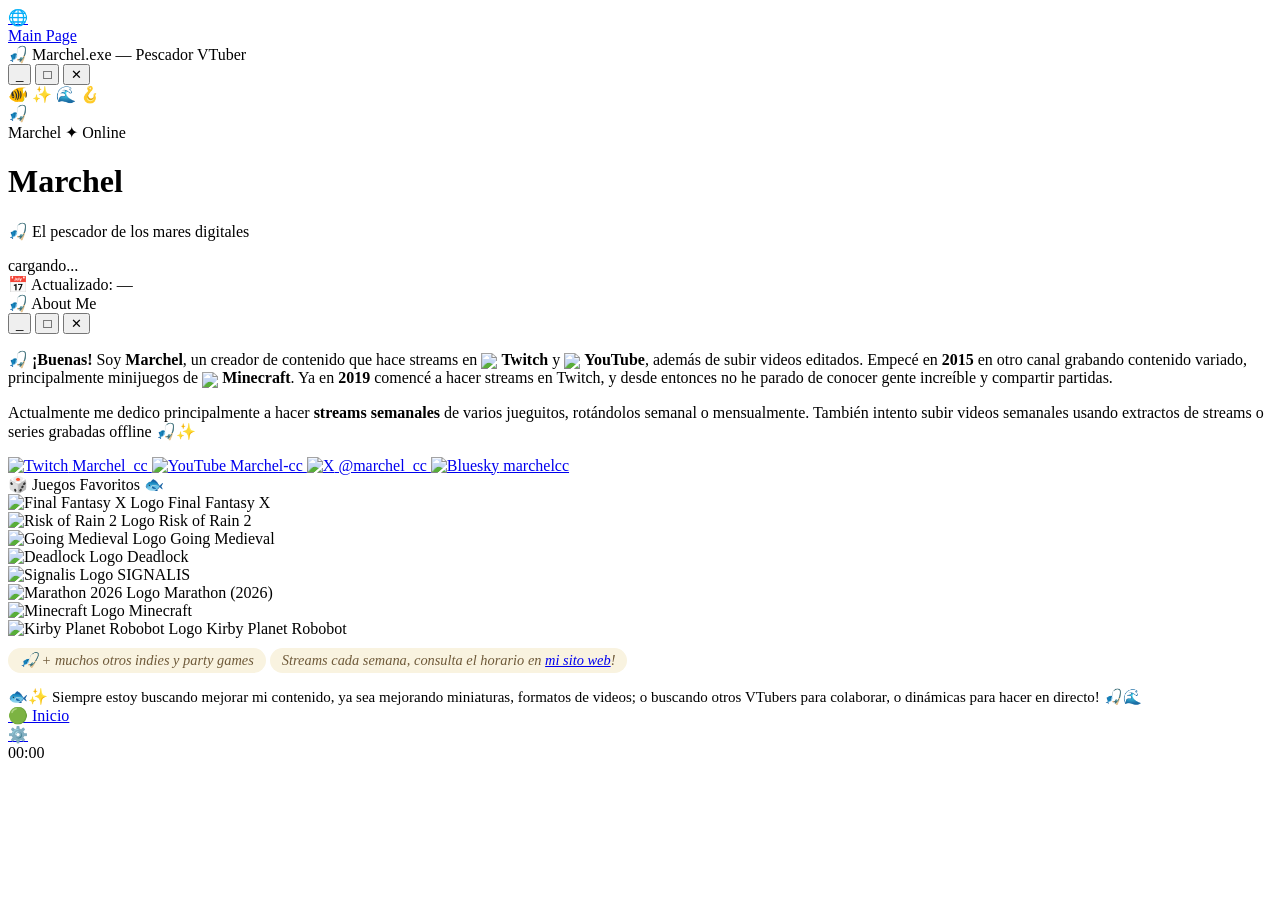
==== about.html @ 4824aac4 "Initial commit" ====
﻿<!DOCTYPE html>
<html lang="en">
<head>
    <meta charset="UTF-8" />
    <meta name="viewport" content="width=device-width, initial-scale=1.0" />
    <title>Marchel — About Me 🥝</title>
    <meta name="description" content="Un poco sobre Marchel, el VTuber pescador." />
    <link rel="stylesheet" href="style.css" />
    <!-- Favicon emoji trick -->
    <link rel="icon" href="data:image/svg+xml,<svg xmlns='http://www.w3.org/2000/svg' viewBox='0 0 100 100'><text y='.9em' font-size='90'>🥝</text></svg>" />
</head>
<body>

<!-- ============================================================
     DESKTOP
     ============================================================ -->
    <div class="desktop">

        <!-- ── Desktop Icons ── -->
        <div class="desktop-icons">
            <a href="index.html" class="desktop-icon">
                <div class="icon-img">🌐</div>
                Main Page
            </a>
        </div>

        <!-- ============================================================
       HERO WINDOW — "Marchel.exe"
       ============================================================ -->
        <div class="xp-window hero-window">
            <!-- Title Bar -->
            <div class="xp-titlebar">
                <div class="title-left">
                    <span class="title-icon">🎣</span>
                    <span class="title-text">Marchel.exe — Pescador VTuber</span>
                </div>
                <div class="xp-window-btns">
                    <button class="xp-btn-win xp-btn-min" title="Minimizar">_</button>
                    <button class="xp-btn-win xp-btn-max" title="Maximizar">□</button>
                    <button class="xp-btn-win xp-btn-close" title="Cerrar">✕</button>
                </div>
            </div>

            <!-- Content -->
            <div class="xp-content">
                <!-- Decorative doodles -->
                <span class="doodle doodle-1">🐠</span>
                <span class="doodle doodle-2">✨</span>
                <span class="doodle doodle-3">🌊</span>
                <span class="doodle doodle-4">🪝</span>

                <!-- MSN Messenger–style profile picture -->
                <div class="msn-profile-wrap">
                    <div class="msn-frame" id="profile-pic-frame">
                        <!-- Filled by script.js with the imgur image; fallback shown if no URL -->
                        <div class="msn-fallback" id="profile-pic-fallback">🎣</div>
                    </div>
                    <div class="msn-display-name" id="msn-display-name">Marchel ✦ Online</div>
                </div>

                <h1 class="hero-name" id="hero-name">Marchel</h1>
                <p class="hero-tagline" id="hero-tagline">🎣 El pescador de los mares digitales</p>

                <!-- Social Badges -->
                <div class="social-row" id="social-row">
                    <!-- Rendered by script.js -->
                </div>
            </div>

            <!-- Status Bar -->
            <div class="xp-statusbar">
                <div class="status-item">
                    <span class="status-dot"></span>
                    <span id="stream-count">cargando...</span>
                </div>
                <div class="status-item">
                    <span id="last-updated">📅 Actualizado: —</span>
                </div>
            </div>
        </div>

        <!-- ============================================================
       OVERVIEW
       ============================================================ -->
        <div class="xp-window aboutme-window">
            <!-- Title Bar -->
            <div class="xp-titlebar">
                <div class="title-left">
                    <span class="title-icon">🎣</span>
                    <span class="title-text">About Me</span>
                </div>
                <div class="xp-window-btns">
                    <button class="xp-btn-win xp-btn-min" title="Minimizar">_</button>
                    <button class="xp-btn-win xp-btn-max" title="Maximizar">□</button>
                    <button class="xp-btn-win xp-btn-close" title="Cerrar">✕</button>
                </div>
            </div>

            <!-- Content: redesigned overview paragraph + platform badges + games grid -->
            <div class="xp-content">
                <div class="aboutme-enhanced">

                    <!-- Main biography with inline icons (Twitch, YouTube, Minecraft) -->
                    <div class="bio-card">
                        <p class="bio-text">
                            🎣 <strong>¡Buenas!</strong> Soy <strong>Marchel</strong>, un creador de contenido que hace streams en
                            <img src="https://cdn.simpleicons.org/twitch/6441A5" width="16" height="16" alt="Twitch" style="display: inline-block; vertical-align: middle;">
                            <strong>Twitch</strong> y
                            <img src="https://cdn.simpleicons.org/youtube/FF0000" width="16" height="16" alt="YouTube" style="display: inline-block; vertical-align: middle;">
                            <strong>YouTube</strong>, además de subir videos editados. Empecé en <strong>2015</strong> en otro canal grabando contenido variado,
                            principalmente minijuegos de
                            <img src="https://i.imgur.com/GXqX6kG.png" width="16" height="16" alt="Minecraft" style="display: inline-block; vertical-align: middle;">
                            <strong>Minecraft</strong>. 
                            
                            Ya en <strong>2019</strong> comencé a hacer streams en Twitch, y desde entonces no he parado de conocer
                            gente increíble y compartir partidas.
                        </p>
                        <p class="bio-text" style="margin-top: 12px;">
                            Actualmente me dedico principalmente a hacer <strong>streams semanales</strong> de varios jueguitos, rotándolos semanal o mensualmente.
                            También intento subir videos semanales usando extractos de streams o series grabadas offline 🎣✨
                        </p>
                    </div>

                    <!-- Platforms row: Twitch, YouTube, Twitter, Bluesky with logos -->
                    <div class="platforms-row">
                        <a href="https://www.twitch.tv/marchel_cc" class="platform-badge twitch-badge" target="_blank" rel="noopener">
                            <img src="https://cdn.simpleicons.org/twitch/9146FF" alt="Twitch" width="20" height="20"> Marchel_cc
                        </a>
                        <a href="https://www.youtube.com/@Marchel-cc" class="platform-badge youtube-badge" target="_blank" rel="noopener">
                            <img src="https://cdn.simpleicons.org/youtube/FF0000" alt="YouTube" width="20" height="20"> Marchel-cc 
                        </a>
                        <a href="https://x.com/Marchel_cc" class="platform-badge twitter-badge" target="_blank" rel="noopener">
                            <img src="https://cdn.simpleicons.org/x/1DA1F2" alt="X" width="20" height="20"> @marchel_cc
                        </a>
                        <a href="https://bsky.app/profile/marchelcc.bsky.social" class="platform-badge bsky-badge" target="_blank" rel="noopener">
                            <img src="https://cdn.simpleicons.org/bluesky/1185FE" alt="Bluesky" width="20" height="20"> marchelcc
                        </a>
                    </div>

                    <!-- Games & rotación frecuente -->
                    <div class="games-showcase">
                        <div class="section-title">
                            🎲 Juegos Favoritos 🐟
                        </div>
                        <div class="games-flex">
                            <div class="game-item">
                                <img src="https://i.imgur.com/fqVJUzA.png" alt="Final Fantasy X Logo" width="20" height="20"> Final Fantasy X
                            </div>
                            <div class="game-item">
                                <img src="https://i.imgur.com/GYHWBvY.png" alt="Risk of Rain 2 Logo" width="20" height="20"> Risk of Rain 2
                            </div>
                            <div class="game-item">
                                <img src="https://i.imgur.com/cyIl69X.png" alt="Going Medieval Logo" width="20" height="20"> Going Medieval
                            </div>
                            <div class="game-item">
                                <img src="https://i.imgur.com/eYTyoa8.png" alt="Deadlock Logo" width="20" height="20"> Deadlock
                            </div>
                            <div class="game-item">
                                <img src="https://i.imgur.com/Eafk0PK.png" alt="Signalis Logo" width="20" height="20"> SIGNALIS
                            </div> 
                            <div class="game-item">
                                <img src="https://i.imgur.com/7Gll12N.png" alt="Marathon 2026 Logo" width="20" height="20"> Marathon (2026)
                            </div>
                            <div class="game-item">
                                <img src="https://i.imgur.com/GXqX6kG.png" alt="Minecraft Logo" width="20" height="20"> Minecraft
                            </div>
                            <div class="game-item">
                                <img src="https://i.imgur.com/q42StlY.png" alt="Kirby Planet Robobot Logo" width="20" height="20"> Kirby Planet Robobot
                            </div>
                        </div>
                        <p style="font-size: 0.9rem; margin-top: 10px; color: #6f5a3a; font-style: italic; background: #f9f3e0; display: inline-block; padding: 4px 12px; border-radius: 20px;">
                            🎣 + muchos otros indies y party games
                        </p>
                        <p style="font-size: 0.9rem; margin-top: 10px; color: #6f5a3a; font-style: italic; background: #f9f3e0; display: inline-block; padding: 4px 12px; border-radius: 20px;">
                            Streams cada semana, consulta el horario en <a href="https://marchelcc.github.io/marchel-website/" target="_blank"> mi sito web</a>!
                        </p>
                    </div>

                    <!-- Fun fact / fishing highlight -->
                    <div class="aboutme-highlight">
                        <span>🐟✨</span>
                        <span style="font-size: 15px; ">Siempre estoy buscando mejorar mi contenido, ya sea mejorando miniaturas, formatos de videos; o buscando otros VTubers para colaborar, o dinámicas para hacer en directo! 🎣🌊</span>
                    </div>
                </div>
            </div>
        </div>
        
    </div>

<!-- ============================================================
     TASKBAR
     ============================================================ -->
<div class="taskbar">
    <a href="index.html" class="taskbar-start">🟢 Inicio</a>

    <div class="taskbar-items">
        <a href="admin.html" class="taskbar-item">⚙️</a>
    </div>

    <div class="taskbar-clock-wrap">
        <span id="timezone-label"></span>
        <div class="taskbar-clock" id="taskbar-clock">00:00</div>
    </div>
</div>

<!-- ============================================================
     SCRIPTS
     ============================================================ -->
<script src="script.js"></script>

</body>

</body>
</html>
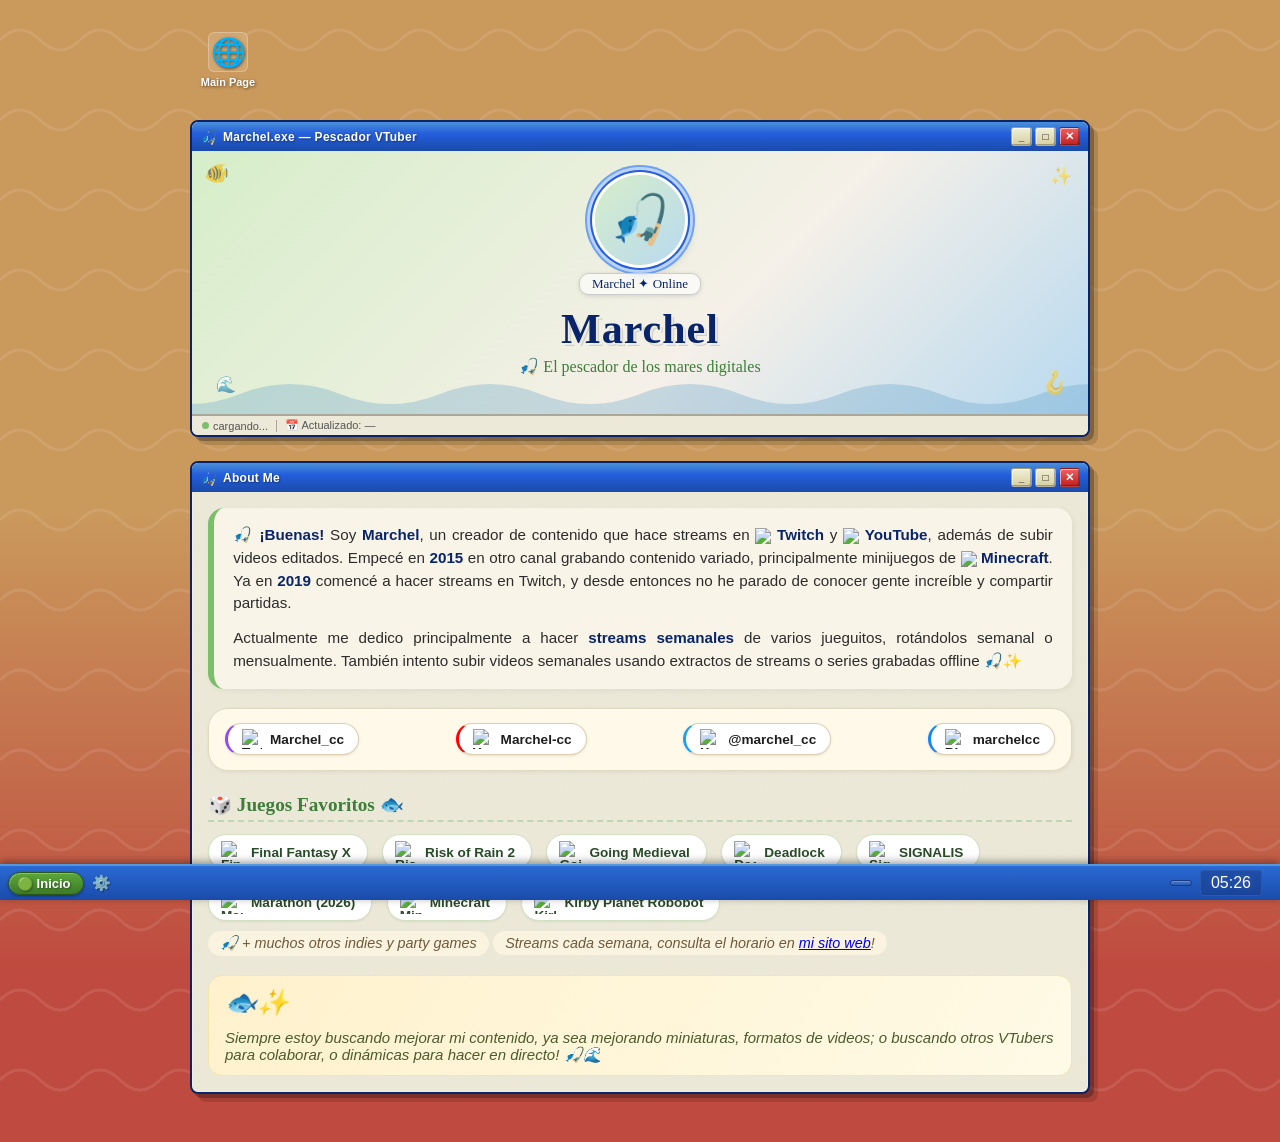
==== commit 912a46ae: "1.0.0" ====
--- a/about.html
+++ b/about.html
@@ -5,7 +5,7 @@
     <meta name="viewport" content="width=device-width, initial-scale=1.0" />
     <title>Marchel — About Me 🥝</title>
     <meta name="description" content="Un poco sobre Marchel, el VTuber pescador." />
-    <link rel="stylesheet" href="style.css" />
+    <link rel="stylesheet" href="css/style.css" />
     <!-- Favicon emoji trick -->
     <link rel="icon" href="data:image/svg+xml,<svg xmlns='http://www.w3.org/2000/svg' viewBox='0 0 100 100'><text y='.9em' font-size='90'>🥝</text></svg>" />
 </head>
@@ -206,7 +206,7 @@
 <!-- ============================================================
      SCRIPTS
      ============================================================ -->
-<script src="script.js"></script>
+<script src="js/script.js"></script>
 
 </body>
 
--- a/css/style.css
+++ b/css/style.css
@@ -0,0 +1,1617 @@
+/* ============================================================
+   MARCHEL SCHEDULE — Main Stylesheet
+   Theme: Windows XP × Fisherman VTuber × Hand-drawn cozy
+   ============================================================ */
+
+@import url('https://fonts.googleapis.com/css2?family=Kalam:wght@300;400;700&family=VT323&family=Nunito:wght@400;600;700;800&display=swap');
+
+/* ─────────────────────────────────────────────────────────────
+   1. CSS VARIABLES & RESET
+   ───────────────────────────────────────────────────────────── */
+:root {
+  --xp-blue:        #245EDC;
+  --xp-blue-light:  #6EA1F1;
+  --xp-blue-dark:   #0A246A;
+  --xp-titlebar:    linear-gradient(180deg, #4A90D9 0%, #245EDC 40%, #1A4BAA 100%);
+  --xp-btn-face:    linear-gradient(180deg, #ECE9D8 0%, #D4D0C8 100%);
+  --xp-btn-border:  #ACA899;
+  --xp-win-bg:      #ECE9D8;
+  --xp-win-border:  #0A246A;
+
+  --green-soft:     #7BBF6A;
+  --green-light:    #D6EEC9;
+  --green-dark:     #3E7D3A;
+  --beige:          #F5F0E8;
+  --beige-dark:     #E8E0CC;
+  --cream:          #FDFAF3;
+  --brown-soft:     #A08060;
+  --water-blue:     #B8D9F0;
+  --water-dark:     #5B9DC8;
+
+  --tag-streamlongo:     #4A90D9;
+  --tag-streamshorti:    #5bad8f;
+  --tag-colab:           #9B6DD6;
+  --tag-video:           #E06020;
+  --tag-off:             #999;
+
+  --day-highlight:  #204de0;
+  --bio-text:       #2c2c2c;
+  
+  --bg1:            #CA995C;
+  --bg2:            #BF4A3F;
+
+  --font-hand:     'Patrick Hand', 'Comic Neue', 'Segoe UI Emoji', cursive;
+  --font-ui:       'Segoe UI', Tahoma, 'Helvetica Neue', Roboto, Arial, sans-serif;
+
+  --shadow-win:     4px 4px 0 #00000044, 8px 8px 0 #00000022;
+  --shadow-btn:     inset 1px 1px 0 #fff8, inset -1px -1px 0 #0004;
+  --radius-win:     8px;
+}
+
+*, *::before, *::after { box-sizing: border-box; margin: 0; padding: 0; }
+
+html { scroll-behavior: smooth; }
+
+body {
+  font-family: var(--font-ui);
+  background-image:
+    url("data:image/svg+xml,%3Csvg xmlns='http://www.w3.org/2000/svg' width='80' height='80'%3E%3Cpath d='M0 40 Q20 20 40 40 Q60 60 80 40' fill='none' stroke='%23ffffff18' stroke-width='3'/%3E%3C/svg%3E"),
+    linear-gradient(180deg, var(--bg1) 0%, var(--bg1) 45%, var(--bg2) 85%, var(--bg2) 100%);
+  min-height: 100vh;
+  padding: 24px 16px 48px;
+  overflow-x: hidden;
+}
+
+::-webkit-scrollbar { width: 10px; }
+::-webkit-scrollbar-track { background: var(--xp-win-bg); }
+::-webkit-scrollbar-thumb { background: var(--xp-blue); border-radius: 4px; border: 2px solid var(--xp-win-bg); }
+
+/* ─────────────────────────────────────────────────────────────
+   2. DESKTOP LAYOUT & ICONS
+   ───────────────────────────────────────────────────────────── */
+.desktop {
+  max-width: 900px;
+  margin: 0 auto;
+  display: flex;
+  flex-direction: column;
+  gap: 24px;
+}
+
+.desktop-icons {
+  display: flex;
+  gap: 24px;
+  padding: 8px;
+}
+.desktop-icon {
+  display: flex;
+  flex-direction: column;
+  align-items: center;
+  gap: 4px;
+  cursor: pointer;
+  color: #fff;
+  text-shadow: 1px 1px 3px #0008;
+  font-family: var(--font-ui);
+  font-size: 11px;
+  font-weight: 600;
+  text-align: center;
+  width: 60px;
+  transition: filter 0.15s;
+  text-decoration: none;
+}
+.desktop-icon:hover { filter: brightness(1.3); }
+.desktop-icon .icon-img {
+  font-size: 28px;
+  background: #ffffff22;
+  border: 1px solid #ffffff44;
+  border-radius: 6px;
+  width: 40px; height: 40px;
+  display: flex; 
+  align-items: center; 
+  justify-content: center;
+  backdrop-filter: blur(4px);
+}
+
+/* ─────────────────────────────────────────────────────────────
+   3. WINDOWS XP COMPONENTS (Window, Titlebar, Buttons, Menu, Status)
+   ───────────────────────────────────────────────────────────── */
+.xp-window {
+  background: var(--xp-win-bg);
+  border: 2px solid var(--xp-win-border);
+  border-radius: var(--radius-win);
+  box-shadow: var(--shadow-win);
+  overflow: hidden;
+  position: relative;
+  outline: 1px solid #ffffff44;
+  outline-offset: -3px;
+}
+.xp-window::before {
+  content: '';
+  position: absolute;
+  inset: 0;
+  background-image: url("data:image/svg+xml,%3Csvg xmlns='http://www.w3.org/2000/svg' width='200' height='200'%3E%3Cfilter id='n'%3E%3CfeTurbulence type='fractalNoise' baseFrequency='0.9' numOctaves='4' stitchTiles='stitch'/%3E%3C/filter%3E%3Crect width='200' height='200' filter='url(%23n)' opacity='0.03'/%3E%3C/svg%3E");
+  pointer-events: none;
+  z-index: 0;
+}
+
+.xp-titlebar {
+  background: var(--xp-titlebar);
+  padding: 5px 8px;
+  display: flex;
+  align-items: center;
+  justify-content: space-between;
+  gap: 8px;
+  position: relative;
+  z-index: 1;
+  user-select: none;
+}
+.xp-titlebar .title-left {
+  display: flex;
+  align-items: center;
+  gap: 6px;
+}
+.xp-titlebar .title-icon { font-size: 14px; }
+.xp-titlebar .title-text {
+  font-family: var(--font-ui);
+  font-size: 12px;
+  font-weight: 700;
+  color: #fff;
+  text-shadow: 1px 1px 2px #0006;
+  letter-spacing: 0.3px;
+}
+
+.xp-window-btns {
+  display: flex;
+  gap: 3px;
+}
+.xp-btn-win {
+  width: 21px; height: 19px;
+  border-radius: 3px;
+  border: 1px solid #0004;
+  font-size: 10px;
+  font-weight: 700;
+  line-height: 1;
+  cursor: pointer;
+  display: flex; align-items: center; justify-content: center;
+  box-shadow: var(--shadow-btn);
+  color: #1a1a1a;
+  transition: filter 0.1s;
+}
+.xp-btn-win:hover { filter: brightness(1.15); }
+.xp-btn-win:active { box-shadow: inset 1px 1px 2px #0005; }
+.xp-btn-min { background: linear-gradient(180deg, #F0F0D8 0%, #D8D0A0 100%); }
+.xp-btn-max { background: linear-gradient(180deg, #F0F0D8 0%, #D8D0A0 100%); }
+.xp-btn-close { background: linear-gradient(180deg, #F06060 0%, #C02020 100%); color: #fff; font-size: 11px; }
+.xp-btn-close:hover { background: linear-gradient(180deg, #FF8080 0%, #E03030 100%); }
+
+.xp-content {
+  padding: 16px;
+  position: relative;
+  z-index: 1;
+}
+.xp-content stream {
+  width: 100%;
+  height: 100%;
+  display: flex;
+  object-fit: contain;
+}
+
+.xp-menubar {
+  background: var(--xp-win-bg);
+  border-bottom: 1px solid var(--xp-btn-border);
+  padding: 2px 8px;
+  display: flex;
+  gap: 0;
+  position: relative;
+  z-index: 1;
+}
+.xp-menubar span {
+  font-size: 12px;
+  padding: 2px 8px;
+  cursor: default;
+  color: #111;
+  border-radius: 2px;
+}
+.xp-menubar span:hover { background: var(--xp-blue); color: #fff; }
+
+.xp-statusbar {
+  background: var(--xp-win-bg);
+  border-top: 2px solid var(--xp-btn-border);
+  padding: 3px 10px;
+  display: flex;
+  align-items: center;
+  gap: 8px;
+  font-size: 11px;
+  color: #555;
+  font-family: var(--font-ui);
+  position: relative;
+  z-index: 1;
+}
+.xp-statusbar .status-item {
+  display: flex;
+  align-items: center;
+  gap: 4px;
+  padding-right: 8px;
+  border-right: 1px solid var(--xp-btn-border);
+}
+.xp-statusbar .status-item:last-child { border-right: none; }
+
+/* ─────────────────────────────────────────────────────────────
+   4. HERO WINDOW (index)
+   ───────────────────────────────────────────────────────────── */
+.hero-window .xp-content {
+  background: linear-gradient(135deg, var(--green-light) 0%, var(--beige) 60%, var(--water-blue) 100%);
+  padding: 24px 20px;
+  text-align: center;
+  position: relative;
+  overflow: hidden;
+}
+.hero-window .xp-content::before {
+  content: '';
+  position: absolute;
+  bottom: 0; left: 0; right: 0;
+  height: 40px;
+  background: url("data:image/svg+xml,%3Csvg xmlns='http://www.w3.org/2000/svg' viewBox='0 0 400 40'%3E%3Cpath d='M0 20 Q50 0 100 20 Q150 40 200 20 Q250 0 300 20 Q350 40 400 20 L400 40 L0 40Z' fill='%235B9DC8' opacity='0.3'/%3E%3C/svg%3E") repeat-x bottom / 400px;
+  pointer-events: none;
+}
+
+.hero-avatar {
+  font-size: 64px;
+  line-height: 1;
+  margin-bottom: 8px;
+  display: block;
+  filter: drop-shadow(2px 3px 4px #0004);
+  animation: float 3s ease-in-out infinite;
+}
+@keyframes float {
+  0%, 100% { transform: translateY(0); }
+  50% { transform: translateY(-6px); }
+}
+
+.hero-name {
+  font-family: var(--font-hand);
+  font-size: 42px;
+  font-weight: 700;
+  color: var(--xp-blue-dark);
+  text-shadow: 2px 2px 0 #fff8, 3px 3px 0 #00000022;
+  letter-spacing: 1px;
+}
+.hero-tagline {
+  font-family: var(--font-hand);
+  font-size: 16px;
+  color: var(--green-dark);
+  margin-top: 4px;
+}
+
+.doodle {
+  position: absolute;
+  pointer-events: none;
+  opacity: 0.6;
+  font-size: 24px;
+}
+.doodle-1 { top: 10px; left: 12px; font-size: 20px; animation: wobble 4s ease-in-out infinite; }
+.doodle-2 { top: 14px; right: 16px; font-size: 18px; animation: wobble 3.5s ease-in-out infinite reverse; }
+.doodle-3 { bottom: 20px; left: 24px; font-size: 16px; animation: wobble 5s ease-in-out infinite; }
+.doodle-4 { bottom: 18px; right: 20px; font-size: 22px; animation: wobble 4.5s ease-in-out infinite reverse; }
+@keyframes wobble {
+  0%, 100% { transform: rotate(-5deg) scale(1); }
+  50% { transform: rotate(5deg) scale(1.1); }
+}
+
+/* ── Social Badges (index) ── */
+.social-row {
+  display: flex;
+  gap: 8px;
+  justify-content: center;
+  margin-top: 14px;
+  flex-wrap: wrap;
+
+}
+.social-badge {
+  display: inline-flex;
+  align-items: center;
+  gap: 5px;
+  padding: 4px 12px;
+  border-radius: 20px;
+  font-size: 12px;
+  font-weight: 700;
+  text-decoration: none;
+  border: 2px solid currentColor;
+  transition: transform 0.15s, box-shadow 0.15s;
+  background: #fff8;
+  z-index: 2;
+}
+.social-badge:hover {
+  transform: translateY(-2px);
+  box-shadow: 0 4px 8px #0003;
+}
+.badge-twitch { color: #6441A5; }
+.badge-yt { color: #C00; }
+.badge-twitter { color: #00acee; }
+.badge-bsky { color: #1185fe; }
+
+/* ── MSN / XP Profile Picture ── */
+.msn-profile-wrap {
+  display: flex;
+  flex-direction: column;
+  align-items: center;
+  gap: 0;
+  margin-bottom: 10px;
+}
+.msn-frame {
+  position: relative;
+  width: 90px;
+  height: 90px;
+  border-radius: 50%;
+  box-shadow:
+    0 0 0 3px #fff,
+    0 0 0 5px var(--xp-blue),
+    0 0 0 8px #ffffff88,
+    0 0 0 10px var(--xp-blue-light),
+    3px 5px 12px #0005;
+  overflow: hidden;
+  background: var(--beige-dark);
+  flex-shrink: 0;
+  animation: float 3s ease-in-out infinite;
+}
+.msn-frame img {
+  width: 100%;
+  height: 100%;
+  object-fit: cover;
+  display: block;
+  border-radius: 50%;
+}
+.msn-frame .msn-fallback {
+  width: 100%;
+  height: 100%;
+  display: flex;
+  align-items: center;
+  justify-content: center;
+  font-size: 48px;
+  background: linear-gradient(135deg, var(--green-light), var(--water-blue));
+}
+.msn-status {
+  position: absolute;
+  bottom: 4px;
+  right: 4px;
+  width: 14px;
+  height: 14px;
+  border-radius: 50%;
+  background: #22CC44;
+  border: 2px solid #fff;
+  box-shadow: 0 0 6px #22CC44AA;
+  animation: pulse-dot 2s ease-in-out infinite;
+}
+.msn-display-name {
+  font-family: var(--font-hand);
+  font-size: 13px;
+  color: var(--xp-blue-dark);
+  background: #ffffff99;
+  border: 1px solid #ccc;
+  border-radius: 10px;
+  padding: 2px 12px;
+  margin-top: 8px;
+  backdrop-filter: blur(4px);
+  box-shadow: 0 1px 4px #0002;
+}
+
+/* ─────────────────────────────────────────────────────────────
+   5. SCHEDULE TABLE WINDOW (index)
+   ───────────────────────────────────────────────────────────── */
+.schedule-window .xp-content {
+  padding: 12px;
+  background: var(--cream);
+}
+.schedule-table {
+  width: 100%;
+  border-collapse: collapse;
+  font-family: var(--font-ui);
+}
+.schedule-table thead tr {
+  background: var(--xp-blue);
+  color: #fff;
+}
+.schedule-table th {
+  padding: 8px 12px;
+  font-size: 11px;
+  font-weight: 700;
+  text-transform: uppercase;
+  letter-spacing: 0.8px;
+  text-align: left;
+}
+.schedule-table th:first-child { border-radius: 4px 0 0 4px; }
+.schedule-table th:last-child  { border-radius: 0 4px 4px 0; }
+.schedule-table tbody tr {
+  border-bottom: 1px dashed var(--beige-dark);
+  transition: background 0.15s;
+}
+.schedule-table tbody tr:hover { background: var(--green-light); }
+.schedule-table tbody tr.inactive { opacity: 0.45; }
+.schedule-table td {
+  padding: 10px 12px;
+  font-size: 14px;
+  vertical-align: middle;
+}
+.td-day {
+  font-family: var(--font-hand);
+  font-size: 16px;
+  font-weight: 700;
+  color: var(--xp-blue-dark);
+  white-space: nowrap;
+}
+.td-time {
+  font-family: var(--font-ui);
+  font-size: 20px;
+  color: var(--green-dark);
+  white-space: nowrap;
+}
+.td-game {
+  font-weight: 600;
+  color: #2a2a2a;
+}
+.td-tag { text-align: right; }
+
+/* Tag badges */
+.tag {
+  display: inline-block;
+  padding: 3px 10px;
+  border-radius: 20px;
+  font-size: 11px;
+  font-weight: 700;
+  white-space: nowrap;
+  border: 1.5px solid currentColor;
+  letter-spacing: 0.3px;
+}
+.tag-stream-longo   { color: var(--tag-streamlongo);  background: #4A90D914; }
+.tag-stream-shorti  { color: var(--tag-streamshorti);  background: #4A90D914; }
+.tag-colab          { color: var(--tag-colab);   background: #9B6DD614; }
+.tag-video          { color: var(--tag-video);   background: #E0602014; }
+.tag-off            { color: var(--tag-off);     background: #99999914; }
+
+/* Day highlight (today) */
+.schedule-table tbody tr.today {
+  background: linear-gradient(90deg, #FFF9E0, var(--cream));
+  border-left: 4px solid var(--day-highlight);
+}
+.schedule-table tbody tr.today .td-day::after {
+  content: ' ←hoy';
+  font-size: 11px;
+  color: var(--day-highlight);
+  font-family: var(--font-hand);
+}
+
+/* ─────────────────────────────────────────────────────────────
+   6. ROTATION GAMES WINDOW (index)
+   ───────────────────────────────────────────────────────────── */
+.rotation-window .xp-content {
+  background: var(--cream);
+  padding: 16px;
+}
+.rotation-grid {
+  display: grid;
+  grid-template-columns: repeat(2, 1fr);
+  gap: 12px;
+}
+@media (min-width: 768px) {
+  .rotation-grid {
+    grid-template-columns: repeat(4, 1fr);
+  }
+}
+.game-card {
+  height: 200px;
+  width: 100%;
+  background: var(--beige);
+  border: 2px solid var(--xp-btn-border);
+  border-radius: 8px;
+  padding: 14px 12px;
+  text-align: center;
+  cursor: default;
+  transition: transform 0.2s, box-shadow 0.2s, border-color 0.2s;
+  position: relative;
+  overflow: hidden;
+  box-shadow: 2px 2px 0 var(--brown-soft);
+}
+.game-card::before {
+  content: '';
+  position: absolute;
+  inset: 3px;
+  border: 1px dashed var(--xp-btn-border);
+  border-radius: 5px;
+  pointer-events: none;
+  opacity: 0.4;
+}
+.game-card:hover {
+  transform: translateY(-4px) rotate(-1deg);
+  box-shadow: 4px 6px 0 var(--brown-soft);
+  border-color: var(--green-soft);
+}
+.game-card .game-emoji {
+  font-size: 32px;
+  display: block;
+  margin-bottom: 6px;
+  filter: drop-shadow(1px 2px 2px #0003);
+}
+.game-card .game-name {
+  font-family: var(--font-hand);
+  font-size: 15px;
+  font-weight: 700;
+  color: var(--xp-blue-dark);
+  margin-bottom: 4px;
+}
+.game-card .game-note {
+  font-size: 11px;
+  color: var(--brown-soft);
+  font-style: italic;
+}
+
+/* Game logo thumbnails */
+.game-logo-wrap {
+  display: flex;
+  align-items: center;
+  gap: 8px;
+}
+.game-logo {
+  width: 50px;
+  height: 50px;
+  padding: 5px;
+  object-fit: contain;
+  border-radius: 6px;
+  border: 1.5px solid var(--xp-btn-border);
+  background: var(--beige-dark);
+  flex-shrink: 0;
+  box-shadow: 1px 1px 0 var(--brown-soft);
+}
+.game-card-logo {
+  width: 100%;
+  height: 100px;
+  object-fit: contain;
+  border-radius: 8px;
+  border: 2px solid var(--xp-btn-border);
+  background: var(--beige-dark);
+  margin: 0 auto 6px;
+  display: block;
+  box-shadow: 2px 2px 0 var(--brown-soft);
+}
+.game-card-emoji-fallback {
+  font-size: 40px;
+  display: block;
+  margin-bottom: 6px;
+  filter: drop-shadow(1px 2px 2px #0003);
+}
+
+/* ─────────────────────────────────────────────────────────────
+   7. STREAM & YOUTUBE EMBEDS
+   ───────────────────────────────────────────────────────────── */
+.stream-window iframe {
+  width: 100%;
+  height: auto;
+  aspect-ratio: 16 / 9;
+}
+
+/* ─────────────────────────────────────────────────────────────
+   8. TASKBAR (global)
+   ───────────────────────────────────────────────────────────── */
+.taskbar {
+  position: fixed;
+  bottom: 0; left: 0; right: 0;
+  background: linear-gradient(180deg, #2A6AD4 0%, #1A4BAA 100%);
+  border-top: 2px solid #5599DD;
+  height: 36px;
+  display: flex;
+  align-items: center;
+  padding: 0 8px;
+  gap: 8px;
+  z-index: 100;
+  box-shadow: 0 -2px 8px #0006;
+}
+.taskbar-start {
+  background: linear-gradient(180deg, #5BA83A 0%, #3D7A28 100%);
+  border: 1px solid #2A5518;
+  border-radius: 14px;
+  padding: 3px 12px 3px 8px;
+  font-size: 13px;
+  font-weight: 800;
+  color: #fff;
+  display: flex;
+  align-items: center;
+  gap: 5px;
+  cursor: pointer;
+  box-shadow: inset 1px 1px 0 #ffffff44, 0 1px 3px #0005;
+  text-shadow: 1px 1px 2px #0006;
+  transition: filter 0.1s;
+  font-family: var(--font-ui);
+  text-decoration: none;
+}
+.taskbar-start:hover { filter: brightness(1.1); }
+.taskbar-items {
+  display: flex;
+  gap: 4px;
+  flex: 1;
+}
+.taskbar-item {
+  font-size: 15px;
+  color: #fff;
+  cursor: pointer;
+  font-family: var(--font-ui);
+  font-weight: 600;
+  text-shadow: 1px 1px 1px #0005;
+  display: flex;
+  align-items: center;
+  gap: 2px;
+  text-decoration: none;
+}
+.taskbar-item:hover { filter: brightness(1.1); }
+.taskbar-item.active { filter: brightness(-1.1); }
+.taskbar-clock {
+  background: #1A3A8888;
+  border: 1px solid #2A5AB0;
+  border-radius: 3px;
+  padding: 3px 10px;
+  font-size: 16px;
+  font-weight: 400;
+  color: #fff;
+  text-shadow: 0 0 8px #8af4;
+  white-space: nowrap;
+}
+.taskbar-clock:hover { background: linear-gradient(180deg, #5A90E0 0%, #3A6AC0 100%); }
+.taskbar-clock-wrap {
+  display: flex;
+  align-items: center;
+  gap: 8px;
+  padding-right: 10px;
+}
+#timezone-label {
+  background: linear-gradient(180deg, #4A80D0 0%, #2A5AB0 100%);
+  border: 1px solid #1A3A80;
+  border-radius: 3px;
+  padding: 2px 10px;
+  font-size: 11px;
+  color: #fff;
+  cursor: pointer;
+  font-family: var(--font-ui);
+  font-weight: 600;
+  box-shadow: inset 1px 1px 0 #ffffff22;
+  text-shadow: 1px 1px 1px #0005;
+  display: flex;
+  align-items: center;
+  gap: 4px;
+  text-decoration: none;
+}
+
+/* ─────────────────────────────────────────────────────────────
+   9. ABOUT ME PAGE STYLES
+   ───────────────────────────────────────────────────────────── */
+.aboutme-content {
+  font-size: 14px;
+  font-family: var(--font-ui);
+  font-weight: 400;
+}
+.aboutme-enhanced {
+  display: flex;
+  flex-direction: column;
+  gap: 1.2rem;
+}
+.bio-card {
+  background: rgba(255, 250, 240, 0.7);
+  border-radius: 16px;
+  padding: 1rem 1.2rem;
+  border-left: 6px solid var(--green-soft);
+  box-shadow: 2px 2px 6px rgba(0,0,0,0.05);
+}
+.bio-text {
+  font-family: var(--font-ui);
+  font-size: 0.95rem;
+  line-height: 1.5;
+  color: var(--bio-text);
+  margin: 0;
+  text-align: justify;
+  hyphens: auto;
+  lang: es;
+}
+.bio-text strong {
+  color: var(--xp-blue-dark);
+  font-weight: 700;
+}
+.platforms-row {
+  background: #fef9e8;
+  border-radius: 20px;
+  padding: 0.9rem 1rem;
+  display: flex;
+  flex-wrap: wrap;
+  align-items: center;
+  justify-content: space-between;
+  gap: 1rem;
+  border: 1px solid #e2dac0;
+  box-shadow: inset 0 1px 0 #fff8, 1px 1px 4px #0001;
+}
+.platform-badge {
+  display: inline-flex;
+  align-items: center;
+  gap: 8px;
+  background: white;
+  padding: 5px 14px;
+  border-radius: 40px;
+  font-size: 0.85rem;
+  font-weight: 600;
+  font-family: var(--font-ui);
+  box-shadow: 0 1px 3px rgba(0,0,0,0.1);
+  transition: transform 0.1s ease, box-shadow 0.1s;
+  text-decoration: none;
+  color: #1e1e1e;
+  border: 1px solid #ddd0b0;
+}
+.platform-badge:hover {
+  transform: translateY(-2px);
+  box-shadow: 0 4px 8px rgba(0,0,0,0.12);
+}
+.platform-badge img {
+  width: 20px;
+  height: 20px;
+  object-fit: contain;
+}
+.platform-badge.twitch-badge { border-left: 3px solid #9146FF; }
+.platform-badge.youtube-badge { border-left: 3px solid #FF0000; }
+.platform-badge.twitter-badge { border-left: 3px solid #1DA1F2; }
+.platform-badge.bsky-badge { border-left: 3px solid #1185FE; }
+.games-showcase {
+  margin-top: 0.2rem;
+}
+.section-title {
+  font-family: var(--font-hand, 'Kalam', cursive);
+  font-size: 1.2rem;
+  font-weight: 700;
+  color: var(--green-dark, #3E7D3A);
+  display: flex;
+  align-items: center;
+  gap: 0.4rem;
+  margin-bottom: 0.75rem;
+  border-bottom: 2px dashed #c0d6b3;
+  padding-bottom: 4px;
+}
+.games-flex {
+  display: flex;
+  flex-wrap: wrap;
+  gap: 0.9rem;
+  margin-top: 6px;
+}
+.game-item {
+  background: white;
+  border-radius: 40px;
+  display: inline-flex;
+  align-items: center;
+  gap: 8px;
+  padding: 6px 16px 6px 12px;
+  font-size: 0.85rem;
+  font-weight: 600;
+  font-family: var(--font-ui);
+  color: #2a4b2a;
+  border: 1px solid #d4e0c4;
+  box-shadow: 0 1px 2px #0001;
+  transition: all 0.15s;
+}
+.game-item:hover {
+  background: #e9f3e0;
+  transform: scale(1.02);
+  border-color: #7BBF6A;
+}
+.game-item img {
+  width: 22px;
+  height: 22px;
+  object-fit: contain;
+}
+.game-emoji-fallback {
+  font-size: 18px;
+}
+.aboutme-highlight {
+  background: linear-gradient(120deg, #fff1cc, #fffae6);
+  border-radius: 14px;
+  padding: 0.7rem 1rem;
+  font-size: 0.85rem;
+  border: 1px solid #f3e5b0;
+  font-style: italic;
+  display: flex;
+  align-items: center;
+  gap: 12px;
+  flex-wrap: wrap;
+  color: #4a5b2e;
+}
+.aboutme-highlight span:first-child {
+  font-size: 1.6rem;
+}
+@media (max-width: 540px) {
+  .platforms-row {
+    flex-direction: column;
+    align-items: stretch;
+  }
+  .platform-badge {
+    justify-content: center;
+  }
+  .games-flex {
+    justify-content: center;
+  }
+}
+
+/* ─────────────────────────────────────────────────────────────
+   10. ADMIN PAGE STYLES (login, toolbar, tables, etc.)
+   ───────────────────────────────────────────────────────────── */
+.login-overlay {
+  position: fixed;
+  inset: 0;
+  background: #1A7ABF;
+  background-image:
+    url("data:image/svg+xml,%3Csvg xmlns='http://www.w3.org/2000/svg' width='80' height='80'%3E%3Cpath d='M0 40 Q20 20 40 40 Q60 60 80 40' fill='none' stroke='%23ffffff18' stroke-width='2'/%3E%3C/svg%3E"),
+    linear-gradient(160deg, #1A7ABF 0%, #0D5A99 40%, #1A7ABF 100%);
+  display: flex;
+  align-items: center;
+  justify-content: center;
+  z-index: 1000;
+  padding: 16px;
+}
+.login-window {
+  background: var(--xp-win-bg);
+  border: 2px solid var(--xp-win-border);
+  border-radius: var(--radius-win);
+  box-shadow: var(--shadow-win);
+  width: 100%;
+  max-width: 420px;
+  overflow: hidden;
+}
+.login-body {
+  padding: 24px 24px 20px;
+  background: var(--cream);
+}
+.login-icon-row {
+  display: flex;
+  align-items: center;
+  gap: 14px;
+  margin-bottom: 18px;
+}
+.login-avatar { font-size: 48px; line-height: 1; filter: drop-shadow(2px 3px 4px #0004); }
+.login-title {
+  font-family: var(--font-hand);
+  font-size: 22px;
+  font-weight: 700;
+  color: var(--xp-blue-dark);
+  line-height: 1.2;
+}
+.login-subtitle { font-size: 12px; color: #888; margin-top: 2px; font-style: italic; }
+.login-field { margin-bottom: 14px; }
+.login-field label {
+  display: block;
+  font-size: 12px;
+  font-weight: 700;
+  color: #444;
+  margin-bottom: 5px;
+  font-family: var(--font-ui);
+}
+.login-field input {
+  width: 100%;
+  border: 2px solid var(--xp-btn-border);
+  padding: 8px 10px;
+  font-size: 13px;
+  font-family: var(--font-ui);
+  background: #fff;
+  border-radius: 3px;
+  box-shadow: inset 1px 1px 3px #0002;
+  transition: border-color 0.15s;
+}
+.login-field input:focus {
+  outline: none;
+  border-color: var(--xp-blue);
+  box-shadow: inset 1px 1px 3px #0002, 0 0 0 2px #4A90D944;
+}
+.login-field input.error { border-color: #C02020; animation: shake 0.3s ease; }
+@keyframes shake {
+  0%, 100% { transform: translateX(0); }
+  25% { transform: translateX(-6px); }
+  75% { transform: translateX(6px); }
+}
+.login-hint {
+  background: #EAF4FF;
+  border: 1px solid var(--xp-blue-light);
+  border-radius: 4px;
+  padding: 8px 10px;
+  font-size: 11px;
+  color: #1A4BAA;
+  margin-bottom: 16px;
+  line-height: 1.5;
+}
+.login-error {
+  background: #FFF0F0;
+  border: 1px solid #C02020;
+  border-radius: 4px;
+  padding: 8px 10px;
+  font-size: 12px;
+  color: #C02020;
+  font-weight: 600;
+  margin-bottom: 12px;
+  display: none;
+}
+.login-error.show { display: block; }
+.login-btn-row { display: flex; gap: 8px; justify-content: flex-end; }
+.login-spinner {
+  display: inline-block;
+  width: 14px;
+  height: 14px;
+  border: 2px solid #ffffff66;
+  border-top-color: #fff;
+  border-radius: 50%;
+  animation: spin 0.6s linear infinite;
+  vertical-align: middle;
+  margin-right: 5px;
+}
+@keyframes spin { to { transform: rotate(360deg); } }
+
+.session-banner {
+  background: linear-gradient(90deg, var(--green-dark), #2A7A2A);
+  color: #fff;
+  padding: 6px 12px;
+  font-size: 12px;
+  font-family: var(--font-ui);
+  font-weight: 600;
+  display: flex;
+  align-items: center;
+  justify-content: space-between;
+  gap: 8px;
+  position: relative;
+  z-index: 1;
+}
+.session-banner .logout-btn {
+  background: #ffffff22;
+  border: 1px solid #ffffff44;
+  color: #fff;
+  border-radius: 3px;
+  padding: 2px 8px;
+  font-size: 11px;
+  cursor: pointer;
+  font-family: var(--font-ui);
+}
+.session-banner .logout-btn:hover { background: #ffffff33; }
+
+.admin-toolbar {
+  background: var(--xp-win-bg);
+  border-bottom: 2px solid var(--xp-btn-border);
+  padding: 6px 12px;
+  display: flex;
+  gap: 6px;
+  align-items: center;
+  flex-wrap: wrap;
+  position: relative;
+  z-index: 1;
+}
+.xp-button {
+  background: var(--xp-btn-face);
+  border: 1px solid var(--xp-btn-border);
+  border-radius: 3px;
+  padding: 4px 14px;
+  font-size: 12px;
+  font-family: var(--font-ui);
+  font-weight: 600;
+  cursor: pointer;
+  box-shadow: var(--shadow-btn);
+  color: #111;
+  display: inline-flex;
+  align-items: center;
+  gap: 5px;
+  transition: filter 0.1s;
+}
+.xp-button:hover { filter: brightness(1.05); }
+.xp-button:active { box-shadow: inset 1px 1px 2px #0003; }
+.xp-button.primary {
+  background: linear-gradient(180deg, #4A90D9 0%, #2060B0 100%);
+  border-color: #1040A0;
+  color: #fff;
+  text-shadow: 1px 1px 1px #0005;
+}
+.xp-button.danger {
+  background: linear-gradient(180deg, #F07070 0%, #C02020 100%);
+  border-color: #A01010;
+  color: #fff;
+  text-shadow: 1px 1px 1px #0005;
+}
+.xp-button.success {
+  background: linear-gradient(180deg, #70C070 0%, #3A8A3A 100%);
+  border-color: #2A6A2A;
+  color: #fff;
+  text-shadow: 1px 1px 1px #0005;
+}
+.xp-separator {
+  width: 1px;
+  height: 20px;
+  background: var(--xp-btn-border);
+  margin: 0 2px;
+}
+
+/* Admin Table */
+.admin-table {
+  width: 100%;
+  border-collapse: collapse;
+  font-family: var(--font-ui);
+  font-size: 13px;
+}
+.admin-table th {
+  background: var(--xp-blue);
+  color: #fff;
+  padding: 7px 10px;
+  text-align: left;
+  font-size: 11px;
+  font-weight: 700;
+  text-transform: uppercase;
+  letter-spacing: 0.6px;
+}
+.admin-table td {
+  padding: 6px 8px;
+  border-bottom: 1px solid var(--beige-dark);
+  vertical-align: middle;
+}
+.admin-table tbody tr:nth-child(even) { background: var(--beige); }
+.admin-table tbody tr:hover { background: var(--green-light); }
+.admin-table input, .admin-table select {
+  width: 100%;
+  border: 1px solid #AAA;
+  padding: 3px 6px;
+  font-size: 12px;
+  font-family: var(--font-ui);
+  background: #fff;
+  border-radius: 2px;
+  box-shadow: inset 1px 1px 2px #0002;
+}
+.admin-table input:focus, .admin-table select:focus {
+  outline: 2px solid var(--xp-blue);
+  outline-offset: -1px;
+}
+
+/* Rotation admin cards */
+.rotation-admin-grid {
+  display: grid;
+  grid-template-columns: repeat(auto-fill, minmax(220px, 1fr));
+  gap: 10px;
+  padding: 12px;
+}
+.rotation-admin-card {
+  background: var(--beige);
+  border: 1px solid var(--xp-btn-border);
+  border-radius: 6px;
+  padding: 10px;
+  display: flex;
+  flex-direction: column;
+  gap: 6px;
+}
+.rotation-admin-card label {
+  font-size: 11px;
+  font-weight: 700;
+  color: #555;
+  text-transform: uppercase;
+  letter-spacing: 0.5px;
+}
+.rotation-admin-card input {
+  border: 1px solid #AAA;
+  padding: 4px 6px;
+  font-size: 13px;
+  font-family: var(--font-ui);
+  background: #fff;
+  border-radius: 2px;
+  width: 100%;
+}
+
+/* JSON Preview */
+.json-preview {
+  background: #1a1a2e;
+  color: #7EC8E3;
+  font-family: 'Courier New', monospace;
+  font-size: 12px;
+  padding: 14px;
+  border-radius: 4px;
+  overflow: auto;
+  max-height: 300px;
+  line-height: 1.5;
+  white-space: pre;
+}
+
+/* Toast */
+.toast {
+  position: fixed;
+  bottom: 50px;
+  right: 20px;
+  background: var(--green-dark);
+  color: #fff;
+  padding: 10px 20px;
+  border-radius: 6px;
+  font-size: 13px;
+  font-weight: 700;
+  font-family: var(--font-ui);
+  box-shadow: 3px 3px 10px #0005;
+  opacity: 0;
+  transform: translateY(10px);
+  transition: opacity 0.3s, transform 0.3s;
+  pointer-events: none;
+  z-index: 200;
+}
+.toast.show { opacity: 1; transform: translateY(0); }
+
+.admin-section-title {
+  font-family: var(--font-hand);
+  font-size: 18px;
+  color: var(--xp-blue-dark);
+  margin-bottom: 10px;
+  display: flex;
+  align-items: center;
+  gap: 6px;
+}
+.admin-notice {
+  background: #FFF8D0;
+  border: 2px solid #D4A017;
+  border-radius: 6px;
+  padding: 10px 14px;
+  font-size: 12px;
+  color: #7A5A00;
+  margin: 12px 0;
+  display: flex;
+  align-items: flex-start;
+  gap: 8px;
+}
+.admin-notice strong { color: #5A3A00; }
+.tab-bar {
+  display: flex;
+  gap: 0;
+  border-bottom: 2px solid var(--xp-btn-border);
+  background: var(--xp-win-bg);
+  padding: 0 8px;
+  position: relative;
+  z-index: 1;
+}
+.tab {
+  padding: 6px 18px;
+  font-size: 12px;
+  font-weight: 700;
+  font-family: var(--font-ui);
+  cursor: pointer;
+  border: 1px solid transparent;
+  border-bottom: none;
+  border-radius: 4px 4px 0 0;
+  color: #444;
+  margin-bottom: -2px;
+  background: var(--beige-dark);
+  margin-right: 4px;
+  transition: background 0.1s;
+}
+.tab:hover { background: var(--beige); }
+.tab.active { background: var(--cream); border-color: var(--xp-btn-border); color: var(--xp-blue-dark); }
+.tab-panel { display: none; }
+.tab-panel.active { display: block; }
+
+/* Meta/info form */
+.meta-form-grid {
+  display: grid;
+  grid-template-columns: 1fr 1fr;
+  gap: 10px;
+  padding: 12px;
+}
+.meta-form-grid label {
+  font-size: 11px;
+  font-weight: 700;
+  color: #555;
+  text-transform: uppercase;
+  letter-spacing: 0.5px;
+  display: block;
+  margin-bottom: 3px;
+}
+.meta-form-grid input {
+  width: 100%;
+  border: 1px solid #AAA;
+  padding: 5px 8px;
+  font-size: 13px;
+  font-family: var(--font-ui);
+  background: #fff;
+  border-radius: 3px;
+  box-shadow: inset 1px 1px 2px #0002;
+}
+.meta-form-grid input:focus {
+  outline: 2px solid var(--xp-blue);
+  outline-offset: -1px;
+}
+.meta-form-grid .full-span { grid-column: 1 / -1; }
+
+/* Rotation admin */
+.rotation-admin-grid {
+  display: grid;
+  grid-template-columns: repeat(auto-fill, minmax(220px, 1fr));
+  gap: 10px;
+  padding: 12px;
+}
+.rotation-admin-card {
+  background: var(--beige);
+  border: 1px solid var(--xp-btn-border);
+  border-radius: 6px;
+  padding: 10px;
+  display: flex;
+  flex-direction: column;
+  gap: 6px;
+}
+.rotation-admin-card label {
+  font-size: 11px;
+  font-weight: 700;
+  color: #555;
+  text-transform: uppercase;
+  letter-spacing: 0.5px;
+}
+.rotation-admin-card input {
+  border: 1px solid #AAA;
+  padding: 4px 6px;
+  font-size: 13px;
+  font-family: var(--font-ui);
+  background: #fff;
+  border-radius: 2px;
+  width: 100%;
+}
+.rotation-admin-card .card-preview {
+  display: flex;
+  align-items: center;
+  gap: 8px;
+  padding: 6px;
+  background: var(--cream);
+  border: 1px dashed #ccc;
+  border-radius: 4px;
+}
+.card-preview img {
+  width: 32px; height: 32px;
+  object-fit: cover;
+  border-radius: 4px;
+  border: 1px solid #ccc;
+}
+
+/* Admin table logo preview */
+.logo-preview-cell {
+  display: flex;
+  align-items: center;
+  gap: 6px;
+}
+.logo-preview-cell img {
+  width: 26px; height: 26px;
+  object-fit: cover;
+  border-radius: 4px;
+  border: 1px solid #ccc;
+  flex-shrink: 0;
+}
+.logo-preview-cell input { flex: 1; }
+
+/* JSON preview */
+.json-preview {
+  background: #1a1a2e;
+  color: #7EC8E3;
+  font-family: 'Courier New', monospace;
+  font-size: 12px;
+  padding: 14px;
+  border-radius: 4px;
+  overflow: auto;
+  max-height: 300px;
+  line-height: 1.5;
+  white-space: pre;
+}
+
+/* Active toggle */
+.active-toggle {
+  width: 16px; height: 16px;
+  cursor: pointer;
+  accent-color: var(--xp-blue);
+}
+
+/* Profile pic preview (admin) */
+.profile-pic-preview-wrap {
+  display: flex;
+  align-items: center;
+  gap: 14px;
+  padding: 12px;
+  background: var(--beige);
+  border: 1px solid #ccc;
+  border-radius: 8px;
+  margin-bottom: 10px;
+}
+.profile-pic-preview-wrap .mini-frame {
+  width: 56px; height: 56px;
+  border-radius: 50%;
+  overflow: hidden;
+  border: 3px solid var(--xp-blue);
+  background: var(--beige-dark);
+  flex-shrink: 0;
+}
+.profile-pic-preview-wrap .mini-frame img {
+  width: 100%; height: 100%;
+  object-fit: cover;
+}
+.profile-pic-preview-wrap .mini-frame .mini-fallback {
+  width: 100%; height: 100%;
+  display: flex; align-items: center; justify-content: center;
+  font-size: 28px;
+}
+
+@media (max-width: 600px) {
+  .meta-form-grid { grid-template-columns: 1fr; }
+  .admin-table th:nth-child(5),
+  .admin-table td:nth-child(5) { display: none; }
+}
+
+/* ─────────────────────────────────────────────────────────────
+   11. QUESTIONS PAGE STYLES
+   ───────────────────────────────────────────────────────────── */
+#output {
+  margin-top: 8px;
+  padding: 10px 14px;
+  list-style: none;
+
+  background: var(--cream);
+  border: 2px solid var(--xp-btn-border);
+  border-radius: 6px;
+
+  box-shadow: inset 1px 1px 2px #0002;
+}
+
+#output li {
+  padding: 6px 8px;
+  margin-bottom: 6px;
+
+  background: var(--beige);
+  border: 1px solid #ccc;
+  border-radius: 4px;
+
+  font-size: 13px;
+  font-family: var(--font-ui);
+
+  transition: background 0.1s;
+}
+
+#output li::before {
+  content: "➤";
+  margin-right: 6px;
+  color: var(--xp-blue);
+  font-weight: bold;
+}
+
+#output li:last-child {
+  margin-bottom: 0;
+}
+
+#output li:hover {
+  background: var(--beige-dark);
+}
+
+/* ── CHAOS MODE ───────────────────────── */
+
+.chaos-item {
+  border: 1px solid #c44;
+  background: #ffe5e5;
+  color: #a00000;
+  font-weight: bold;
+}
+
+/* ─────────────────────────────────────────────────────────────
+   12. UTILITIES / EXTRAS
+   ───────────────────────────────────────────────────────────── */
+.status-dot {
+  width: 7px; height: 7px;
+  border-radius: 50%;
+  background: var(--green-soft);
+  animation: pulse-dot 2s ease-in-out infinite;
+}
+@keyframes pulse-dot {
+  0%, 100% { opacity: 1; }
+  50% { opacity: 0.4; }
+}
+
+.update-badge {
+  font-size: 11px;
+  color: #888;
+  font-style: italic;
+  text-align: right;
+  padding: 4px 10px;
+  font-family: var(--font-ui);
+}
+.xp-inset {
+  border: 2px solid;
+  border-color: #888 #fff #fff #888;
+  padding: 4px 8px;
+  background: #fff;
+  font-size: 12px;
+}
+
+/* Admin previews & helpers */
+.admin-section-title {
+  font-family: var(--font-hand);
+  font-size: 18px;
+  color: var(--xp-blue-dark);
+  margin-bottom: 10px;
+  display: flex;
+  align-items: center;
+  gap: 6px;
+}
+.admin-notice {
+  background: #FFF8D0;
+  border: 2px solid #D4A017;
+  border-radius: 6px;
+  padding: 10px 14px;
+  font-size: 12px;
+  color: #7A5A00;
+  margin: 12px 0;
+  display: flex;
+  align-items: flex-start;
+  gap: 8px;
+}
+.admin-notice strong { color: #5A3A00; }
+.tab-bar {
+  display: flex;
+  gap: 0;
+  border-bottom: 2px solid var(--xp-btn-border);
+  background: var(--xp-win-bg);
+  padding: 0 8px;
+  position: relative;
+  z-index: 1;
+}
+.tab {
+  padding: 6px 18px;
+  font-size: 12px;
+  font-weight: 700;
+  font-family: var(--font-ui);
+  cursor: pointer;
+  border: 1px solid transparent;
+  border-bottom: none;
+  border-radius: 4px 4px 0 0;
+  color: #444;
+  margin-bottom: -2px;
+  background: var(--beige-dark);
+  margin-right: 4px;
+  transition: background 0.1s;
+}
+.tab:hover { background: var(--beige); }
+.tab.active { background: var(--cream); border-color: var(--xp-btn-border); color: var(--xp-blue-dark); }
+.tab-panel { display: none; }
+.tab-panel.active { display: block; }
+
+/* Meta form grid */
+.meta-form-grid {
+  display: grid;
+  grid-template-columns: 1fr 1fr;
+  gap: 10px;
+  padding: 12px;
+}
+.meta-form-grid label {
+  font-size: 11px;
+  font-weight: 700;
+  color: #555;
+  text-transform: uppercase;
+  letter-spacing: 0.5px;
+  display: block;
+  margin-bottom: 3px;
+}
+.meta-form-grid input {
+  width: 100%;
+  border: 1px solid #AAA;
+  padding: 5px 8px;
+  font-size: 13px;
+  font-family: var(--font-ui);
+  background: #fff;
+  border-radius: 3px;
+  box-shadow: inset 1px 1px 2px #0002;
+}
+.meta-form-grid input:focus {
+  outline: 2px solid var(--xp-blue);
+  outline-offset: -1px;
+}
+.meta-form-grid .full-span { grid-column: 1 / -1; }
+
+/* Profile pic preview in admin */
+.profile-pic-preview-wrap {
+  display: flex;
+  align-items: center;
+  gap: 14px;
+  padding: 12px;
+  background: var(--beige);
+  border: 1px solid #ccc;
+  border-radius: 8px;
+  margin-bottom: 10px;
+}
+.profile-pic-preview-wrap .mini-frame {
+  width: 56px; height: 56px;
+  border-radius: 50%;
+  overflow: hidden;
+  border: 3px solid var(--xp-blue);
+  background: var(--beige-dark);
+  flex-shrink: 0;
+}
+.profile-pic-preview-wrap .mini-frame img {
+  width: 100%; height: 100%;
+  object-fit: cover;
+}
+.profile-pic-preview-wrap .mini-frame .mini-fallback {
+  width: 100%; height: 100%;
+  display: flex; align-items: center; justify-content: center;
+  font-size: 28px;
+}
+
+/* Logo preview cells */
+.logo-preview-cell {
+  display: flex;
+  align-items: center;
+  gap: 6px;
+}
+.logo-preview-cell img {
+  width: 26px; height: 26px;
+  object-fit: cover;
+  border-radius: 4px;
+  border: 1px solid #ccc;
+  flex-shrink: 0;
+}
+.logo-preview-cell input { flex: 1; }
+
+.active-toggle {
+  width: 16px; height: 16px;
+  cursor: pointer;
+  accent-color: var(--xp-blue);
+}
+
+/* Rotation admin card preview */
+.rotation-admin-card .card-preview {
+  display: flex;
+  align-items: center;
+  gap: 8px;
+  padding: 6px;
+  background: var(--cream);
+  border: 1px dashed #ccc;
+  border-radius: 4px;
+}
+.card-preview img {
+  width: 32px; height: 32px;
+  object-fit: cover;
+  border-radius: 4px;
+  border: 1px solid #ccc;
+}
+
+/* ─────────────────────────────────────────────────────────────
+   13. RESPONSIVE MEDIA QUERIES
+   ───────────────────────────────────────────────────────────── */
+@media (max-width: 600px) {
+  body { padding: 8px 8px 48px; }
+  .desktop { gap: 14px; }
+  .hero-name { font-size: 30px; }
+  .schedule-table th, .schedule-table td { padding: 8px 8px; }
+  .schedule-table th:nth-child(4), .schedule-table td:nth-child(4) { display: none; }
+  .rotation-grid { grid-template-columns: 1fr 1fr; }
+  .xp-titlebar .title-text { font-size: 11px; }
+  .admin-table th:last-child, .admin-table td:last-child { display: none; }
+  .taskbar {
+    flex-wrap: wrap;
+    justify-content: flex-start;
+    padding: 0 4px;
+    gap: 4px;
+  }
+  .taskbar-items { display: none; }
+  .taskbar-start {
+    padding: 3px 8px;
+    font-size: 12px;
+  }
+  .taskbar-clock-wrap {
+    order: unset; 
+    margin-left: auto;
+    gap: 4px;
+  }
+  .taskbar-clock {
+    font-size: 14px;
+    padding: 2px 6px;
+  }
+}
+@media (max-width: 400px) {
+  .hero-avatar { font-size: 48px; }
+  .hero-name { font-size: 24px; }
+  .schedule-table { font-size: 12px; }
+  .td-time { font-size: 16px; }
+}
+@media (max-width: 540px) {
+  .platforms-row {
+    flex-direction: column;
+    align-items: stretch;
+  }
+  .platform-badge {
+    justify-content: center;
+  }
+  .games-flex {
+    justify-content: center;
+  }
+}
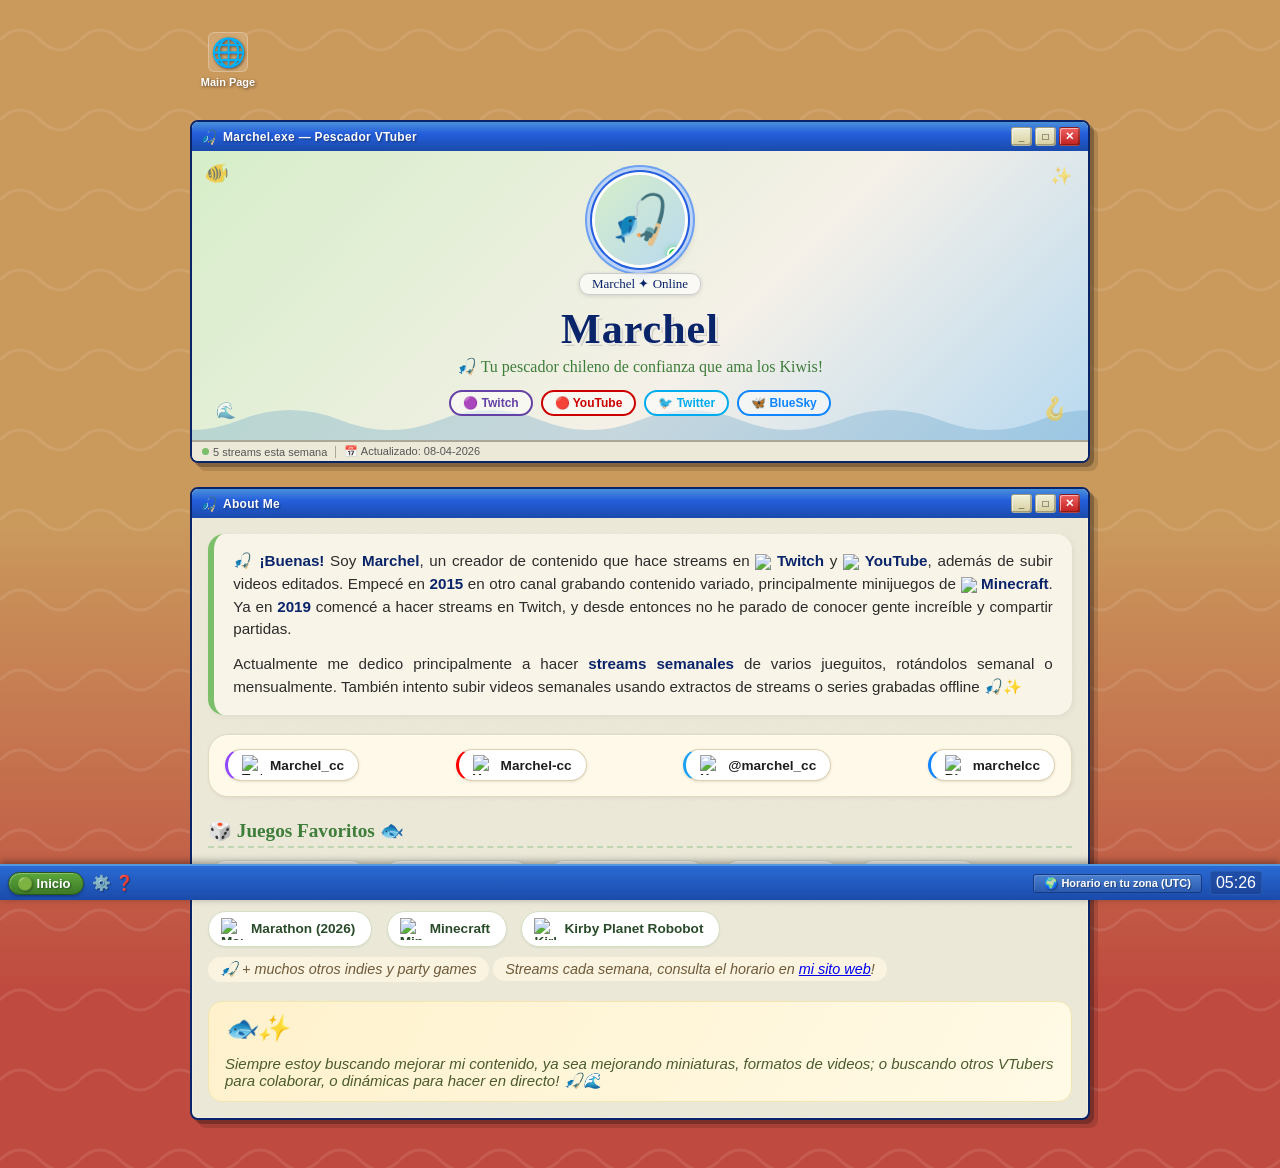
==== commit 6868459c: "1.0.2" ====
--- a/about.html
+++ b/about.html
@@ -195,6 +195,7 @@
 
     <div class="taskbar-items">
         <a href="admin.html" class="taskbar-item">⚙️</a>
+        <a href="questions.html" class="taskbar-item">❓</a>
     </div>
 
     <div class="taskbar-clock-wrap">
--- a/css/style.css
+++ b/css/style.css
@@ -634,7 +634,6 @@
   font-family: var(--font-ui);
   font-weight: 600;
   text-shadow: 1px 1px 1px #0005;
-  display: flex;
   align-items: center;
   gap: 2px;
   text-decoration: none;
@@ -645,12 +644,14 @@
   background: #1A3A8888;
   border: 1px solid #2A5AB0;
   border-radius: 3px;
-  padding: 3px 10px;
+  padding: 2px 5px ;
   font-size: 16px;
   font-weight: 400;
   color: #fff;
   text-shadow: 0 0 8px #8af4;
   white-space: nowrap;
+  align-content: center;
+  align-items: center;
 }
 .taskbar-clock:hover { background: linear-gradient(180deg, #5A90E0 0%, #3A6AC0 100%); }
 .taskbar-clock-wrap {
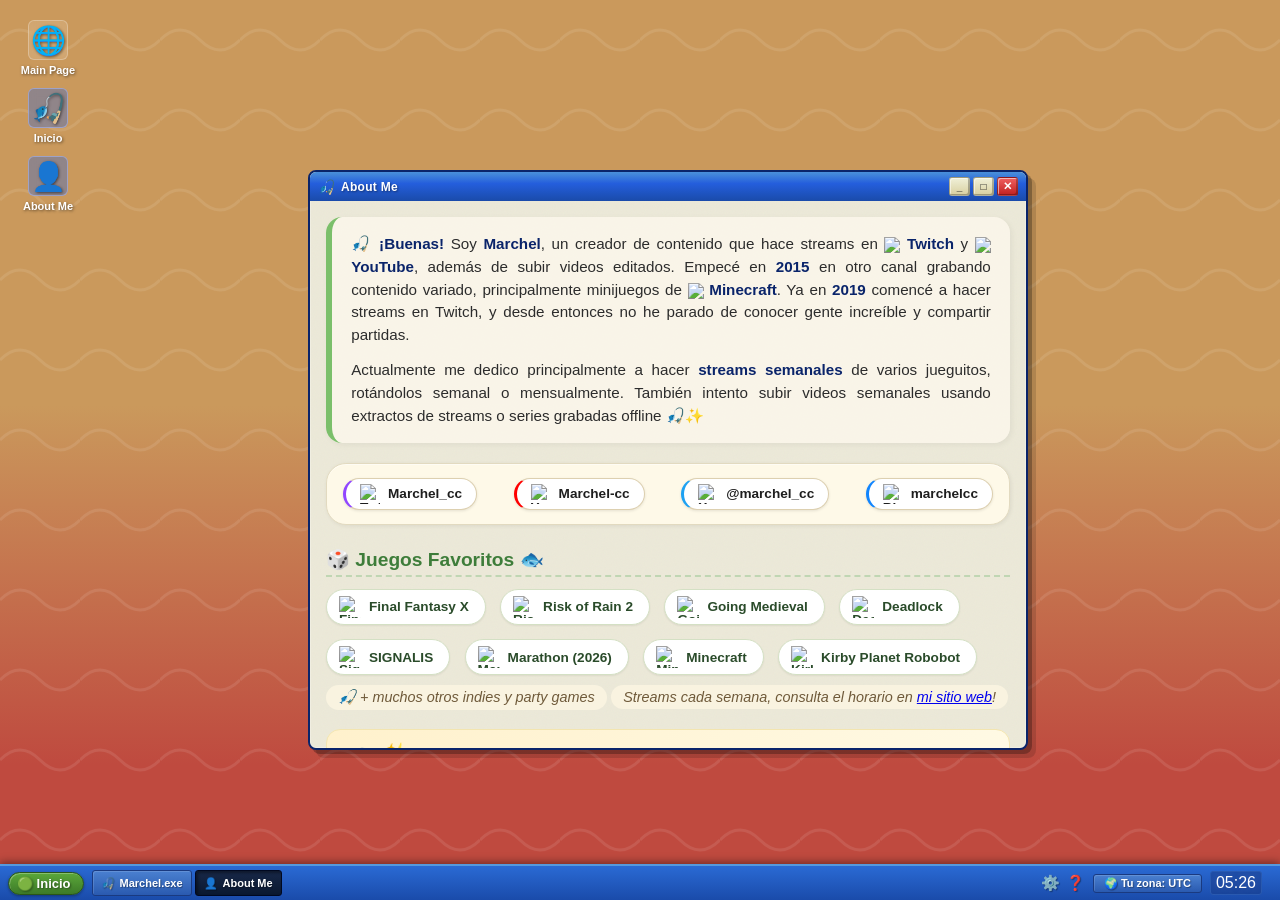
==== commit a39e83c6: "2.0.0" ====
--- a/about.html
+++ b/about.html
@@ -1,215 +1,200 @@
-﻿<!DOCTYPE html>
+<!DOCTYPE html>
 <html lang="en">
 <head>
-    <meta charset="UTF-8" />
-    <meta name="viewport" content="width=device-width, initial-scale=1.0" />
-    <title>Marchel — About Me 🥝</title>
-    <meta name="description" content="Un poco sobre Marchel, el VTuber pescador." />
-    <link rel="stylesheet" href="css/style.css" />
-    <!-- Favicon emoji trick -->
-    <link rel="icon" href="data:image/svg+xml,<svg xmlns='http://www.w3.org/2000/svg' viewBox='0 0 100 100'><text y='.9em' font-size='90'>🥝</text></svg>" />
+  <meta charset="UTF-8" />
+  <meta name="viewport" content="width=device-width, initial-scale=1.0" />
+  <title>Marchel — About Me 🥝</title>
+  <meta name="description" content="Un poco sobre Marchel, el VTuber pescador." />
+  <link rel="stylesheet" href="css/style.css" />
+  <link rel="icon" href="data:image/svg+xml,<svg xmlns='http://www.w3.org/2000/svg' viewBox='0 0 100 100'><text y='.9em' font-size='90'>🥝</text></svg>" />
 </head>
 <body>
 
-<!-- ============================================================
-     DESKTOP
-     ============================================================ -->
-    <div class="desktop">
-
-        <!-- ── Desktop Icons ── -->
-        <div class="desktop-icons">
-            <a href="index.html" class="desktop-icon">
-                <div class="icon-img">🌐</div>
-                Main Page
-            </a>
-        </div>
-
-        <!-- ============================================================
-       HERO WINDOW — "Marchel.exe"
+<!-- Drag cover — blocks iframes during window drag -->
+<div id="wm-drag-cover"></div>
+
+<div class="desktop">
+
+  <!-- ── Desktop Icons ── -->
+  <div class="desktop-icons">
+    <a href="index.html" class="desktop-icon">
+      <div class="icon-img">🌐</div>
+      Main Page
+    </a>
+    <button class="desktop-icon" data-open="about-hero">
+      <div class="icon-img">🎣</div>
+      Inicio
+    </button>
+    <button class="desktop-icon" data-open="aboutme">
+      <div class="icon-img">👤</div>
+      About Me
+    </button>
+  </div>
+
+  <!-- ============================================================
+       WINDOW: Hero — same profile card as index
+       data-autoopen → WM opens this on page load
        ============================================================ -->
-        <div class="xp-window hero-window">
-            <!-- Title Bar -->
-            <div class="xp-titlebar">
-                <div class="title-left">
-                    <span class="title-icon">🎣</span>
-                    <span class="title-text">Marchel.exe — Pescador VTuber</span>
-                </div>
-                <div class="xp-window-btns">
-                    <button class="xp-btn-win xp-btn-min" title="Minimizar">_</button>
-                    <button class="xp-btn-win xp-btn-max" title="Maximizar">□</button>
-                    <button class="xp-btn-win xp-btn-close" title="Cerrar">✕</button>
-                </div>
-            </div>
-
-            <!-- Content -->
-            <div class="xp-content">
-                <!-- Decorative doodles -->
-                <span class="doodle doodle-1">🐠</span>
-                <span class="doodle doodle-2">✨</span>
-                <span class="doodle doodle-3">🌊</span>
-                <span class="doodle doodle-4">🪝</span>
-
-                <!-- MSN Messenger–style profile picture -->
-                <div class="msn-profile-wrap">
-                    <div class="msn-frame" id="profile-pic-frame">
-                        <!-- Filled by script.js with the imgur image; fallback shown if no URL -->
-                        <div class="msn-fallback" id="profile-pic-fallback">🎣</div>
-                    </div>
-                    <div class="msn-display-name" id="msn-display-name">Marchel ✦ Online</div>
-                </div>
-
-                <h1 class="hero-name" id="hero-name">Marchel</h1>
-                <p class="hero-tagline" id="hero-tagline">🎣 El pescador de los mares digitales</p>
-
-                <!-- Social Badges -->
-                <div class="social-row" id="social-row">
-                    <!-- Rendered by script.js -->
-                </div>
-            </div>
-
-            <!-- Status Bar -->
-            <div class="xp-statusbar">
-                <div class="status-item">
-                    <span class="status-dot"></span>
-                    <span id="stream-count">cargando...</span>
-                </div>
-                <div class="status-item">
-                    <span id="last-updated">📅 Actualizado: —</span>
-                </div>
-            </div>
-        </div>
-
-        <!-- ============================================================
-       OVERVIEW
+  <section
+    id="about-hero-section"
+    class="xp-window hero-window"
+    data-wid="about-hero"
+    data-title="Marchel.exe"
+    data-icon="🎣"
+    data-autoopen
+    data-w="440"
+    data-h="490"
+  >
+    <div class="xp-titlebar">
+      <div class="title-left">
+        <span class="title-icon">🎣</span>
+        <span class="title-text">Marchel.exe — Pescador VTuber</span>
+      </div>
+      <div class="xp-window-btns">
+        <button class="xp-btn-win xp-btn-min" title="Minimizar">_</button>
+        <button class="xp-btn-win xp-btn-max" title="Maximizar">□</button>
+        <button class="xp-btn-win xp-btn-close" title="Cerrar">✕</button>
+      </div>
+    </div>
+
+    <div class="xp-content">
+      <span class="doodle doodle-1">🐠</span>
+      <span class="doodle doodle-2">✨</span>
+      <span class="doodle doodle-3">🌊</span>
+      <span class="doodle doodle-4">🪝</span>
+
+      <div class="msn-profile-wrap">
+        <div class="msn-frame" id="profile-pic-frame">
+          <div class="msn-fallback" id="profile-pic-fallback">🎣</div>
+        </div>
+        <div class="msn-display-name" id="msn-display-name">Marchel ✦ Online</div>
+      </div>
+
+      <h1 class="hero-name" id="hero-name">Marchel</h1>
+      <p class="hero-tagline" id="hero-tagline">🎣 El pescador de los mares digitales</p>
+
+      <div class="social-row" id="social-row"><!-- rendered by script.js --></div>
+    </div>
+
+    <div class="xp-statusbar">
+      <div class="status-item">
+        <span class="status-dot"></span>
+        <span id="stream-count">cargando...</span>
+      </div>
+      <div class="status-item">
+        <span id="last-updated">📅 Actualizado: —</span>
+      </div>
+    </div>
+  </section>
+
+  <!-- ============================================================
+       WINDOW: About Me — bio, platforms, games
        ============================================================ -->
-        <div class="xp-window aboutme-window">
-            <!-- Title Bar -->
-            <div class="xp-titlebar">
-                <div class="title-left">
-                    <span class="title-icon">🎣</span>
-                    <span class="title-text">About Me</span>
-                </div>
-                <div class="xp-window-btns">
-                    <button class="xp-btn-win xp-btn-min" title="Minimizar">_</button>
-                    <button class="xp-btn-win xp-btn-max" title="Maximizar">□</button>
-                    <button class="xp-btn-win xp-btn-close" title="Cerrar">✕</button>
-                </div>
-            </div>
-
-            <!-- Content: redesigned overview paragraph + platform badges + games grid -->
-            <div class="xp-content">
-                <div class="aboutme-enhanced">
-
-                    <!-- Main biography with inline icons (Twitch, YouTube, Minecraft) -->
-                    <div class="bio-card">
-                        <p class="bio-text">
-                            🎣 <strong>¡Buenas!</strong> Soy <strong>Marchel</strong>, un creador de contenido que hace streams en
-                            <img src="https://cdn.simpleicons.org/twitch/6441A5" width="16" height="16" alt="Twitch" style="display: inline-block; vertical-align: middle;">
-                            <strong>Twitch</strong> y
-                            <img src="https://cdn.simpleicons.org/youtube/FF0000" width="16" height="16" alt="YouTube" style="display: inline-block; vertical-align: middle;">
-                            <strong>YouTube</strong>, además de subir videos editados. Empecé en <strong>2015</strong> en otro canal grabando contenido variado,
-                            principalmente minijuegos de
-                            <img src="https://i.imgur.com/GXqX6kG.png" width="16" height="16" alt="Minecraft" style="display: inline-block; vertical-align: middle;">
-                            <strong>Minecraft</strong>. 
-                            
-                            Ya en <strong>2019</strong> comencé a hacer streams en Twitch, y desde entonces no he parado de conocer
-                            gente increíble y compartir partidas.
-                        </p>
-                        <p class="bio-text" style="margin-top: 12px;">
-                            Actualmente me dedico principalmente a hacer <strong>streams semanales</strong> de varios jueguitos, rotándolos semanal o mensualmente.
-                            También intento subir videos semanales usando extractos de streams o series grabadas offline 🎣✨
-                        </p>
-                    </div>
-
-                    <!-- Platforms row: Twitch, YouTube, Twitter, Bluesky with logos -->
-                    <div class="platforms-row">
-                        <a href="https://www.twitch.tv/marchel_cc" class="platform-badge twitch-badge" target="_blank" rel="noopener">
-                            <img src="https://cdn.simpleicons.org/twitch/9146FF" alt="Twitch" width="20" height="20"> Marchel_cc
-                        </a>
-                        <a href="https://www.youtube.com/@Marchel-cc" class="platform-badge youtube-badge" target="_blank" rel="noopener">
-                            <img src="https://cdn.simpleicons.org/youtube/FF0000" alt="YouTube" width="20" height="20"> Marchel-cc 
-                        </a>
-                        <a href="https://x.com/Marchel_cc" class="platform-badge twitter-badge" target="_blank" rel="noopener">
-                            <img src="https://cdn.simpleicons.org/x/1DA1F2" alt="X" width="20" height="20"> @marchel_cc
-                        </a>
-                        <a href="https://bsky.app/profile/marchelcc.bsky.social" class="platform-badge bsky-badge" target="_blank" rel="noopener">
-                            <img src="https://cdn.simpleicons.org/bluesky/1185FE" alt="Bluesky" width="20" height="20"> marchelcc
-                        </a>
-                    </div>
-
-                    <!-- Games & rotación frecuente -->
-                    <div class="games-showcase">
-                        <div class="section-title">
-                            🎲 Juegos Favoritos 🐟
-                        </div>
-                        <div class="games-flex">
-                            <div class="game-item">
-                                <img src="https://i.imgur.com/fqVJUzA.png" alt="Final Fantasy X Logo" width="20" height="20"> Final Fantasy X
-                            </div>
-                            <div class="game-item">
-                                <img src="https://i.imgur.com/GYHWBvY.png" alt="Risk of Rain 2 Logo" width="20" height="20"> Risk of Rain 2
-                            </div>
-                            <div class="game-item">
-                                <img src="https://i.imgur.com/cyIl69X.png" alt="Going Medieval Logo" width="20" height="20"> Going Medieval
-                            </div>
-                            <div class="game-item">
-                                <img src="https://i.imgur.com/eYTyoa8.png" alt="Deadlock Logo" width="20" height="20"> Deadlock
-                            </div>
-                            <div class="game-item">
-                                <img src="https://i.imgur.com/Eafk0PK.png" alt="Signalis Logo" width="20" height="20"> SIGNALIS
-                            </div> 
-                            <div class="game-item">
-                                <img src="https://i.imgur.com/7Gll12N.png" alt="Marathon 2026 Logo" width="20" height="20"> Marathon (2026)
-                            </div>
-                            <div class="game-item">
-                                <img src="https://i.imgur.com/GXqX6kG.png" alt="Minecraft Logo" width="20" height="20"> Minecraft
-                            </div>
-                            <div class="game-item">
-                                <img src="https://i.imgur.com/q42StlY.png" alt="Kirby Planet Robobot Logo" width="20" height="20"> Kirby Planet Robobot
-                            </div>
-                        </div>
-                        <p style="font-size: 0.9rem; margin-top: 10px; color: #6f5a3a; font-style: italic; background: #f9f3e0; display: inline-block; padding: 4px 12px; border-radius: 20px;">
-                            🎣 + muchos otros indies y party games
-                        </p>
-                        <p style="font-size: 0.9rem; margin-top: 10px; color: #6f5a3a; font-style: italic; background: #f9f3e0; display: inline-block; padding: 4px 12px; border-radius: 20px;">
-                            Streams cada semana, consulta el horario en <a href="https://marchelcc.github.io/marchel-website/" target="_blank"> mi sito web</a>!
-                        </p>
-                    </div>
-
-                    <!-- Fun fact / fishing highlight -->
-                    <div class="aboutme-highlight">
-                        <span>🐟✨</span>
-                        <span style="font-size: 15px; ">Siempre estoy buscando mejorar mi contenido, ya sea mejorando miniaturas, formatos de videos; o buscando otros VTubers para colaborar, o dinámicas para hacer en directo! 🎣🌊</span>
-                    </div>
-                </div>
-            </div>
-        </div>
-        
-    </div>
-
-<!-- ============================================================
-     TASKBAR
-     ============================================================ -->
+  <section
+    id="aboutme-section"
+    class="xp-window aboutme-window"
+    data-wid="aboutme"
+    data-title="About Me"
+    data-icon="👤"
+    data-autoopen
+    data-w="720"
+    data-h="580"
+  >
+    <div class="xp-titlebar">
+      <div class="title-left">
+        <span class="title-icon">🎣</span>
+        <span class="title-text">About Me</span>
+      </div>
+      <div class="xp-window-btns">
+        <button class="xp-btn-win xp-btn-min" title="Minimizar">_</button>
+        <button class="xp-btn-win xp-btn-max" title="Maximizar">□</button>
+        <button class="xp-btn-win xp-btn-close" title="Cerrar">✕</button>
+      </div>
+    </div>
+
+    <div class="xp-content">
+      <div class="aboutme-enhanced">
+
+        <div class="bio-card">
+          <p class="bio-text">
+            🎣 <strong>¡Buenas!</strong> Soy <strong>Marchel</strong>, un creador de contenido que hace streams en
+            <img src="https://cdn.simpleicons.org/twitch/6441A5" width="16" height="16" alt="Twitch" style="display:inline-block;vertical-align:middle;">
+            <strong>Twitch</strong> y
+            <img src="https://cdn.simpleicons.org/youtube/FF0000" width="16" height="16" alt="YouTube" style="display:inline-block;vertical-align:middle;">
+            <strong>YouTube</strong>, además de subir videos editados. Empecé en <strong>2015</strong> en otro canal grabando contenido variado,
+            principalmente minijuegos de
+            <img src="https://i.imgur.com/GXqX6kG.png" width="16" height="16" alt="Minecraft" style="display:inline-block;vertical-align:middle;">
+            <strong>Minecraft</strong>.
+            Ya en <strong>2019</strong> comencé a hacer streams en Twitch, y desde entonces no he parado de conocer
+            gente increíble y compartir partidas.
+          </p>
+          <p class="bio-text" style="margin-top:12px;">
+            Actualmente me dedico principalmente a hacer <strong>streams semanales</strong> de varios jueguitos, rotándolos semanal o mensualmente.
+            También intento subir videos semanales usando extractos de streams o series grabadas offline 🎣✨
+          </p>
+        </div>
+
+        <div class="platforms-row">
+          <a href="https://www.twitch.tv/marchel_cc" class="platform-badge twitch-badge" target="_blank" rel="noopener">
+            <img src="https://cdn.simpleicons.org/twitch/9146FF" alt="Twitch" width="20" height="20"> Marchel_cc
+          </a>
+          <a href="https://www.youtube.com/@Marchel-cc" class="platform-badge youtube-badge" target="_blank" rel="noopener">
+            <img src="https://cdn.simpleicons.org/youtube/FF0000" alt="YouTube" width="20" height="20"> Marchel-cc
+          </a>
+          <a href="https://x.com/Marchel_cc" class="platform-badge twitter-badge" target="_blank" rel="noopener">
+            <img src="https://cdn.simpleicons.org/x/1DA1F2" alt="X" width="20" height="20"> @marchel_cc
+          </a>
+          <a href="https://bsky.app/profile/marchelcc.bsky.social" class="platform-badge bsky-badge" target="_blank" rel="noopener">
+            <img src="https://cdn.simpleicons.org/bluesky/1185FE" alt="Bluesky" width="20" height="20"> marchelcc
+          </a>
+        </div>
+
+        <div class="games-showcase">
+          <div class="section-title">🎲 Juegos Favoritos 🐟</div>
+          <div class="games-flex">
+            <div class="game-item"><img src="https://i.imgur.com/fqVJUzA.png" alt="Final Fantasy X" width="20" height="20"> Final Fantasy X</div>
+            <div class="game-item"><img src="https://i.imgur.com/GYHWBvY.png" alt="Risk of Rain 2" width="20" height="20"> Risk of Rain 2</div>
+            <div class="game-item"><img src="https://i.imgur.com/cyIl69X.png" alt="Going Medieval" width="20" height="20"> Going Medieval</div>
+            <div class="game-item"><img src="https://i.imgur.com/eYTyoa8.png" alt="Deadlock" width="20" height="20"> Deadlock</div>
+            <div class="game-item"><img src="https://i.imgur.com/Eafk0PK.png" alt="Signalis" width="20" height="20"> SIGNALIS</div>
+            <div class="game-item"><img src="https://i.imgur.com/7Gll12N.png" alt="Marathon 2026" width="20" height="20"> Marathon (2026)</div>
+            <div class="game-item"><img src="https://i.imgur.com/GXqX6kG.png" alt="Minecraft" width="20" height="20"> Minecraft</div>
+            <div class="game-item"><img src="https://i.imgur.com/q42StlY.png" alt="Kirby" width="20" height="20"> Kirby Planet Robobot</div>
+          </div>
+          <p style="font-size:0.9rem;margin-top:10px;color:#6f5a3a;font-style:italic;background:#f9f3e0;display:inline-block;padding:4px 12px;border-radius:20px;">
+            🎣 + muchos otros indies y party games
+          </p>
+          <p style="font-size:0.9rem;margin-top:10px;color:#6f5a3a;font-style:italic;background:#f9f3e0;display:inline-block;padding:4px 12px;border-radius:20px;">
+            Streams cada semana, consulta el horario en <a href="https://marchelcc.github.io/marchel-website/" target="_blank">mi sitio web</a>!
+          </p>
+        </div>
+
+        <div class="aboutme-highlight">
+          <span>🐟✨</span>
+          <span style="font-size:15px;">Siempre estoy buscando mejorar mi contenido, ya sea mejorando miniaturas, formatos de videos; o buscando otros VTubers para colaborar, o dinámicas para hacer en directo! 🎣🌊</span>
+        </div>
+
+      </div>
+    </div>
+  </section>
+
+</div><!-- /desktop -->
+
+<!-- Taskbar -->
 <div class="taskbar">
-    <a href="index.html" class="taskbar-start">🟢 Inicio</a>
-
-    <div class="taskbar-items">
-        <a href="admin.html" class="taskbar-item">⚙️</a>
-        <a href="questions.html" class="taskbar-item">❓</a>
-    </div>
-
-    <div class="taskbar-clock-wrap">
-        <span id="timezone-label"></span>
-        <div class="taskbar-clock" id="taskbar-clock">00:00</div>
-    </div>
+  <a href="index.html" class="taskbar-start">🟢 Inicio</a>
+  <div class="taskbar-windows" id="taskbar-windows"></div>
+  <div class="taskbar-items">
+    <a href="admin.html"     class="taskbar-item" title="Admin">⚙️</a>
+    <a href="questions.html" class="taskbar-item" title="Preguntas">❓</a>
+  </div>
+  <div class="taskbar-clock-wrap">
+    <span id="timezone-label"></span>
+    <div class="taskbar-clock" id="taskbar-clock">00:00</div>
+  </div>
 </div>
 
-<!-- ============================================================
-     SCRIPTS
-     ============================================================ -->
 <script src="js/script.js"></script>
 
 </body>
-
-</body>
-</html>+</html>
--- a/css/style.css
+++ b/css/style.css
@@ -36,12 +36,11 @@
 
   --day-highlight:  #204de0;
   --bio-text:       #2c2c2c;
-  
+
   --bg1:            #CA995C;
   --bg2:            #BF4A3F;
 
-  --font-hand:     'Patrick Hand', 'Comic Neue', 'Segoe UI Emoji', cursive;
-  --font-ui:       'Segoe UI', Tahoma, 'Helvetica Neue', Roboto, Arial, sans-serif;
+  --font-ui:       'Tahoma', sans-serif;
 
   --shadow-win:     4px 4px 0 #00000044, 8px 8px 0 #00000022;
   --shadow-btn:     inset 1px 1px 0 #fff8, inset -1px -1px 0 #0004;
@@ -55,11 +54,11 @@
 body {
   font-family: var(--font-ui);
   background-image:
-    url("data:image/svg+xml,%3Csvg xmlns='http://www.w3.org/2000/svg' width='80' height='80'%3E%3Cpath d='M0 40 Q20 20 40 40 Q60 60 80 40' fill='none' stroke='%23ffffff18' stroke-width='3'/%3E%3C/svg%3E"),
-    linear-gradient(180deg, var(--bg1) 0%, var(--bg1) 45%, var(--bg2) 85%, var(--bg2) 100%);
+          url("data:image/svg+xml,%3Csvg xmlns='http://www.w3.org/2000/svg' width='80' height='80'%3E%3Cpath d='M0 40 Q20 20 40 40 Q60 60 80 40' fill='none' stroke='%23ffffff18' stroke-width='3'/%3E%3C/svg%3E"),
+          linear-gradient(180deg, var(--bg1) 0%, var(--bg1) 45%, var(--bg2) 85%, var(--bg2) 100%);
   min-height: 100vh;
-  padding: 24px 16px 48px;
-  overflow-x: hidden;
+  overflow: hidden; /* desktop canvas — windows float freely */
+  background-attachment: fixed;
 }
 
 ::-webkit-scrollbar { width: 10px; }
@@ -69,18 +68,24 @@
 /* ─────────────────────────────────────────────────────────────
    2. DESKTOP LAYOUT & ICONS
    ───────────────────────────────────────────────────────────── */
+/* Desktop is now the full viewport canvas — windows float on top of it */
 .desktop {
-  max-width: 900px;
-  margin: 0 auto;
+  position: fixed;
+  top: 0; left: 0; right: 0;
+  bottom: 36px; /* room for taskbar */
+  overflow: hidden;
+}
+
+/* Icons arranged as a vertical column pinned to top-left */
+.desktop-icons {
+  position: absolute;
+  top: 12px;
+  left: 12px;
   display: flex;
   flex-direction: column;
-  gap: 24px;
-}
-
-.desktop-icons {
-  display: flex;
-  gap: 24px;
-  padding: 8px;
+  gap: 4px;
+  padding: 4px;
+  z-index: 5;
 }
 .desktop-icon {
   display: flex;
@@ -94,35 +99,81 @@
   font-size: 11px;
   font-weight: 600;
   text-align: center;
-  width: 60px;
+  width: 64px;
   transition: filter 0.15s;
   text-decoration: none;
+  /* Button element reset */
+  background: none;
+  border: none;
+  padding: 4px 2px;
+  border-radius: 4px;
+  user-select: none;
+  -webkit-user-select: none;
 }
 .desktop-icon:hover { filter: brightness(1.3); }
+.desktop-icon:focus-visible {
+  outline: 1px dotted #ffffffaa;
+  outline-offset: 2px;
+}
+/* Highlight when the icon's window is open */
+.desktop-icon.icon-active .icon-img {
+  background: #3a66cc66;
+  border-color: #aabbff88;
+}
 .desktop-icon .icon-img {
   font-size: 28px;
   background: #ffffff22;
   border: 1px solid #ffffff44;
   border-radius: 6px;
   width: 40px; height: 40px;
-  display: flex; 
-  align-items: center; 
+  display: flex;
+  align-items: center;
   justify-content: center;
   backdrop-filter: blur(4px);
+  transition: background 0.15s, border-color 0.15s;
 }
 
 /* ─────────────────────────────────────────────────────────────
    3. WINDOWS XP COMPONENTS (Window, Titlebar, Buttons, Menu, Status)
    ───────────────────────────────────────────────────────────── */
+/* ── Windows are fixed overlays, hidden until opened by the WM ── */
 .xp-window {
   background: var(--xp-win-bg);
   border: 2px solid var(--xp-win-border);
   border-radius: var(--radius-win);
   box-shadow: var(--shadow-win);
   overflow: hidden;
-  position: relative;
   outline: 1px solid #ffffff44;
   outline-offset: -3px;
+  /* WM essentials */
+  position: fixed;
+  display: none;          /* hidden until WM opens it */
+  flex-direction: column;
+  min-width: 300px;
+  min-height: 140px;
+  will-change: left, top; /* GPU hint for smooth dragging */
+}
+/* Open state */
+.xp-window.wm-open {
+  display: flex;
+  animation: wm-open 0.12s ease-out both;
+}
+/* Maximized — fills the desktop canvas (above taskbar) */
+.xp-window.wm-maximized {
+  top: 0 !important;
+  left: 0 !important;
+  width: 100vw !important;
+  height: calc(100vh - 36px) !important;
+  border-radius: 0;
+  box-shadow: none;
+}
+/* Unfocused windows get a grey-blue titlebar, like real XP */
+.xp-window:not(.wm-focused) .xp-titlebar {
+  background: linear-gradient(180deg, #848fa8 0%, #6a7588 40%, #5a6578 100%);
+}
+@keyframes wm-open {
+  from { opacity: 0; transform: scale(0.94); }
+  to   { opacity: 1; transform: scale(1); }
 }
 .xp-window::before {
   content: '';
@@ -143,7 +194,10 @@
   position: relative;
   z-index: 1;
   user-select: none;
-}
+  flex-shrink: 0;       /* never shrink in flex column */
+  cursor: grab;         /* signals this is a drag handle */
+}
+.xp-titlebar:active { cursor: grabbing; }
 .xp-titlebar .title-left {
   display: flex;
   align-items: center;
@@ -187,15 +241,27 @@
   padding: 16px;
   position: relative;
   z-index: 1;
-}
-.xp-content stream {
+  flex: 1;              /* fill remaining height in the window flex column */
+  overflow: auto;
+}
+/* Stream / VOD windows: iframe fills the content area edge-to-edge */
+.xp-content.stream,
+.xp-content.yt-video {
+  padding: 0;
+  display: flex;
+  flex-direction: column;
+}
+.xp-content.stream iframe,
+.xp-content.yt-video iframe {
   width: 100%;
-  height: 100%;
-  display: flex;
-  object-fit: contain;
+  flex: 1;
+  min-height: 300px;
+  display: block;
+  border: none;
 }
 
 .xp-menubar {
+  flex-shrink: 0;
   background: var(--xp-win-bg);
   border-bottom: 1px solid var(--xp-btn-border);
   padding: 2px 8px;
@@ -225,6 +291,7 @@
   font-family: var(--font-ui);
   position: relative;
   z-index: 1;
+  flex-shrink: 0; /* stay at bottom of window flex column */
 }
 .xp-statusbar .status-item {
   display: flex;
@@ -268,7 +335,7 @@
 }
 
 .hero-name {
-  font-family: var(--font-hand);
+  font-family: var(--font-ui);
   font-size: 42px;
   font-weight: 700;
   color: var(--xp-blue-dark);
@@ -276,7 +343,7 @@
   letter-spacing: 1px;
 }
 .hero-tagline {
-  font-family: var(--font-hand);
+  font-family: var(--font-ui);
   font-size: 16px;
   color: var(--green-dark);
   margin-top: 4px;
@@ -343,11 +410,11 @@
   height: 90px;
   border-radius: 50%;
   box-shadow:
-    0 0 0 3px #fff,
-    0 0 0 5px var(--xp-blue),
-    0 0 0 8px #ffffff88,
-    0 0 0 10px var(--xp-blue-light),
-    3px 5px 12px #0005;
+          0 0 0 3px #fff,
+          0 0 0 5px var(--xp-blue),
+          0 0 0 8px #ffffff88,
+          0 0 0 10px var(--xp-blue-light),
+          3px 5px 12px #0005;
   overflow: hidden;
   background: var(--beige-dark);
   flex-shrink: 0;
@@ -382,7 +449,7 @@
   animation: pulse-dot 2s ease-in-out infinite;
 }
 .msn-display-name {
-  font-family: var(--font-hand);
+  font-family: var(--font-ui);
   font-size: 13px;
   color: var(--xp-blue-dark);
   background: #ffffff99;
@@ -432,7 +499,7 @@
   vertical-align: middle;
 }
 .td-day {
-  font-family: var(--font-hand);
+  font-family: var(--font-ui);
   font-size: 16px;
   font-weight: 700;
   color: var(--xp-blue-dark);
@@ -476,7 +543,7 @@
   content: ' ←hoy';
   font-size: 11px;
   color: var(--day-highlight);
-  font-family: var(--font-hand);
+  font-family: var(--font-ui);
 }
 
 /* ─────────────────────────────────────────────────────────────
@@ -491,11 +558,7 @@
   grid-template-columns: repeat(2, 1fr);
   gap: 12px;
 }
-@media (min-width: 768px) {
-  .rotation-grid {
-    grid-template-columns: repeat(4, 1fr);
-  }
-}
+
 .game-card {
   height: 200px;
   width: 100%;
@@ -531,7 +594,7 @@
   filter: drop-shadow(1px 2px 2px #0003);
 }
 .game-card .game-name {
-  font-family: var(--font-hand);
+  font-family: var(--font-ui);
   font-size: 15px;
   font-weight: 700;
   color: var(--xp-blue-dark);
@@ -624,8 +687,57 @@
 .taskbar-start:hover { filter: brightness(1.1); }
 .taskbar-items {
   display: flex;
-  gap: 4px;
+  gap: 6px;
+  align-items: center;
+  /* No flex:1 — window buttons take that space instead */
+}
+/* ── Dynamic window buttons (populated by WM) ── */
+.taskbar-windows {
+  display: flex;
+  gap: 3px;
   flex: 1;
+  overflow: hidden;
+  align-items: center;
+}
+.win-task-btn {
+  background: linear-gradient(180deg, #4a80d0 0%, #2a5ab0 100%);
+  border: 1px solid #1a3a80;
+  border-radius: 3px;
+  padding: 0 8px;
+  height: 26px;
+  font-size: 11px;
+  font-weight: 600;
+  color: #fff;
+  cursor: pointer;
+  font-family: var(--font-ui);
+  text-shadow: 1px 1px 1px #0005;
+  display: inline-flex;
+  align-items: center;
+  gap: 5px;
+  box-shadow: inset 1px 1px 0 #ffffff22;
+  white-space: nowrap;
+  max-width: 160px;
+  overflow: hidden;
+  transition: background 0.1s;
+  flex-shrink: 0;
+}
+.win-task-btn .btn-label {
+  overflow: hidden;
+  text-overflow: ellipsis;
+}
+.win-task-btn:hover {
+  background: linear-gradient(180deg, #5a90e0 0%, #3a6ac0 100%);
+}
+/* Focused window button — pressed/active look */
+.win-task-btn.wm-focused {
+  background: linear-gradient(180deg, #182848 0%, #0a1830 100%);
+  border-color: #000820;
+  box-shadow: inset 2px 2px 3px #00000066;
+}
+/* Minimized window button — dimmed italic */
+.win-task-btn.wm-minimized {
+  opacity: 0.6;
+  font-style: italic;
 }
 .taskbar-item {
   font-size: 15px;
@@ -757,7 +869,7 @@
   margin-top: 0.2rem;
 }
 .section-title {
-  font-family: var(--font-hand, 'Kalam', cursive);
+  font-family: var(--font-ui, 'Kalam', cursive);
   font-size: 1.2rem;
   font-weight: 700;
   color: var(--green-dark, #3E7D3A);
@@ -818,18 +930,7 @@
 .aboutme-highlight span:first-child {
   font-size: 1.6rem;
 }
-@media (max-width: 540px) {
-  .platforms-row {
-    flex-direction: column;
-    align-items: stretch;
-  }
-  .platform-badge {
-    justify-content: center;
-  }
-  .games-flex {
-    justify-content: center;
-  }
-}
+
 
 /* ─────────────────────────────────────────────────────────────
    10. ADMIN PAGE STYLES (login, toolbar, tables, etc.)
@@ -839,8 +940,8 @@
   inset: 0;
   background: #1A7ABF;
   background-image:
-    url("data:image/svg+xml,%3Csvg xmlns='http://www.w3.org/2000/svg' width='80' height='80'%3E%3Cpath d='M0 40 Q20 20 40 40 Q60 60 80 40' fill='none' stroke='%23ffffff18' stroke-width='2'/%3E%3C/svg%3E"),
-    linear-gradient(160deg, #1A7ABF 0%, #0D5A99 40%, #1A7ABF 100%);
+          url("data:image/svg+xml,%3Csvg xmlns='http://www.w3.org/2000/svg' width='80' height='80'%3E%3Cpath d='M0 40 Q20 20 40 40 Q60 60 80 40' fill='none' stroke='%23ffffff18' stroke-width='2'/%3E%3C/svg%3E"),
+          linear-gradient(160deg, #1A7ABF 0%, #0D5A99 40%, #1A7ABF 100%);
   display: flex;
   align-items: center;
   justify-content: center;
@@ -868,7 +969,7 @@
 }
 .login-avatar { font-size: 48px; line-height: 1; filter: drop-shadow(2px 3px 4px #0004); }
 .login-title {
-  font-family: var(--font-hand);
+  font-family: var(--font-ui);
   font-size: 22px;
   font-weight: 700;
   color: var(--xp-blue-dark);
@@ -1130,7 +1231,7 @@
 .toast.show { opacity: 1; transform: translateY(0); }
 
 .admin-section-title {
-  font-family: var(--font-hand);
+  font-family: var(--font-ui);
   font-size: 18px;
   color: var(--xp-blue-dark);
   margin-bottom: 10px;
@@ -1325,12 +1426,6 @@
   font-size: 28px;
 }
 
-@media (max-width: 600px) {
-  .meta-form-grid { grid-template-columns: 1fr; }
-  .admin-table th:nth-child(5),
-  .admin-table td:nth-child(5) { display: none; }
-}
-
 /* ─────────────────────────────────────────────────────────────
    11. QUESTIONS PAGE STYLES
    ───────────────────────────────────────────────────────────── */
@@ -1416,7 +1511,7 @@
 
 /* Admin previews & helpers */
 .admin-section-title {
-  font-family: var(--font-hand);
+  font-family: var(--font-ui);
   font-size: 18px;
   color: var(--xp-blue-dark);
   margin-bottom: 10px;
@@ -1566,38 +1661,96 @@
 }
 
 /* ─────────────────────────────────────────────────────────────
+   14. DRAG COVER & WINDOW MANAGER EXTRAS
+   ───────────────────────────────────────────────────────────── */
+/* Transparent fixed overlay shown only while dragging a window.
+   Blocks iframes (Twitch/YT) from swallowing mousemove events. */
+#wm-drag-cover {
+  position: fixed;
+  inset: 0;
+  z-index: 9998;
+  display: none;
+  cursor: grabbing;
+  background: transparent;
+}
+
+/* ─────────────────────────────────────────────────────────────
    13. RESPONSIVE MEDIA QUERIES
    ───────────────────────────────────────────────────────────── */
-@media (max-width: 600px) {
-  body { padding: 8px 8px 48px; }
-  .desktop { gap: 14px; }
+@media (min-width: 768px) {
+  .rotation-grid {
+    grid-template-columns: repeat(4, 1fr);
+  }
+}
+
+/* ── Mobile: disable floating WM, revert to stacked page layout ── */
+@media (max-width: 768px) {
+  body {
+    overflow-y: auto;
+    overflow-x: hidden;
+    padding: 8px 8px 52px;
+  }
+  /* Desktop becomes a normal scrollable flex container */
+  .desktop {
+    position: static;
+    display: flex;
+    flex-direction: column;
+    gap: 14px;
+    overflow: visible;
+    bottom: auto;
+  }
+  /* Icons go back to a horizontal wrap */
+  .desktop-icons {
+    position: static;
+    flex-direction: row;
+    flex-wrap: wrap;
+    gap: 12px;
+  }
+  /* All windows visible and stacked — ignore all WM positioning */
+  .xp-window,
+  .xp-window.wm-open {
+    position: static !important;
+    display: flex !important;
+    flex-direction: column;
+    width: auto !important;
+    height: auto !important;
+    min-height: unset;
+    box-shadow: var(--shadow-win);
+    border-radius: var(--radius-win);
+    animation: none !important;
+    will-change: auto;
+  }
+  .xp-window.wm-maximized {
+    border-radius: var(--radius-win);
+  }
+  /* Restore full titlebar colour on mobile (no focused/unfocused distinction) */
+  .xp-window:not(.wm-focused) .xp-titlebar {
+    background: var(--xp-titlebar);
+  }
+  .xp-titlebar { cursor: default; }
+  /* Hide drag cover and dynamic taskbar buttons on mobile */
+  #wm-drag-cover { display: none !important; }
+  .taskbar-windows { display: none; }
+  /* iframes: sensible fixed height on small screens */
+  .xp-content.stream iframe,
+  .xp-content.yt-video iframe {
+    min-height: 220px;
+    height: 55vw;
+  }
   .hero-name { font-size: 30px; }
-  .schedule-table th, .schedule-table td { padding: 8px 8px; }
+  .schedule-table th, .schedule-table td { padding: 8px; }
   .schedule-table th:nth-child(4), .schedule-table td:nth-child(4) { display: none; }
   .rotation-grid { grid-template-columns: 1fr 1fr; }
   .xp-titlebar .title-text { font-size: 11px; }
   .admin-table th:last-child, .admin-table td:last-child { display: none; }
-  .taskbar {
-    flex-wrap: wrap;
-    justify-content: flex-start;
-    padding: 0 4px;
-    gap: 4px;
-  }
-  .taskbar-items { display: none; }
-  .taskbar-start {
-    padding: 3px 8px;
-    font-size: 12px;
-  }
-  .taskbar-clock-wrap {
-    order: unset; 
-    margin-left: auto;
-    gap: 4px;
-  }
-  .taskbar-clock {
-    font-size: 14px;
-    padding: 2px 6px;
-  }
-}
+  .admin-table th:nth-child(5), .admin-table td:nth-child(5) { display: none; }
+  .taskbar { flex-wrap: wrap; justify-content: flex-start; padding: 0 4px; gap: 4px; }
+  .taskbar-start { padding: 3px 8px; font-size: 12px; }
+  .taskbar-clock-wrap { order: unset; margin-left: auto; gap: 4px; }
+  .taskbar-clock { font-size: 14px; padding: 2px 6px; }
+  .meta-form-grid { grid-template-columns: 1fr; }
+}
+
 @media (max-width: 400px) {
   .hero-avatar { font-size: 48px; }
   .hero-name { font-size: 24px; }
@@ -1605,14 +1758,7 @@
   .td-time { font-size: 16px; }
 }
 @media (max-width: 540px) {
-  .platforms-row {
-    flex-direction: column;
-    align-items: stretch;
-  }
-  .platform-badge {
-    justify-content: center;
-  }
-  .games-flex {
-    justify-content: center;
-  }
+  .platforms-row { flex-direction: column; align-items: stretch; }
+  .platform-badge { justify-content: center; }
+  .games-flex { justify-content: center; }
 }
